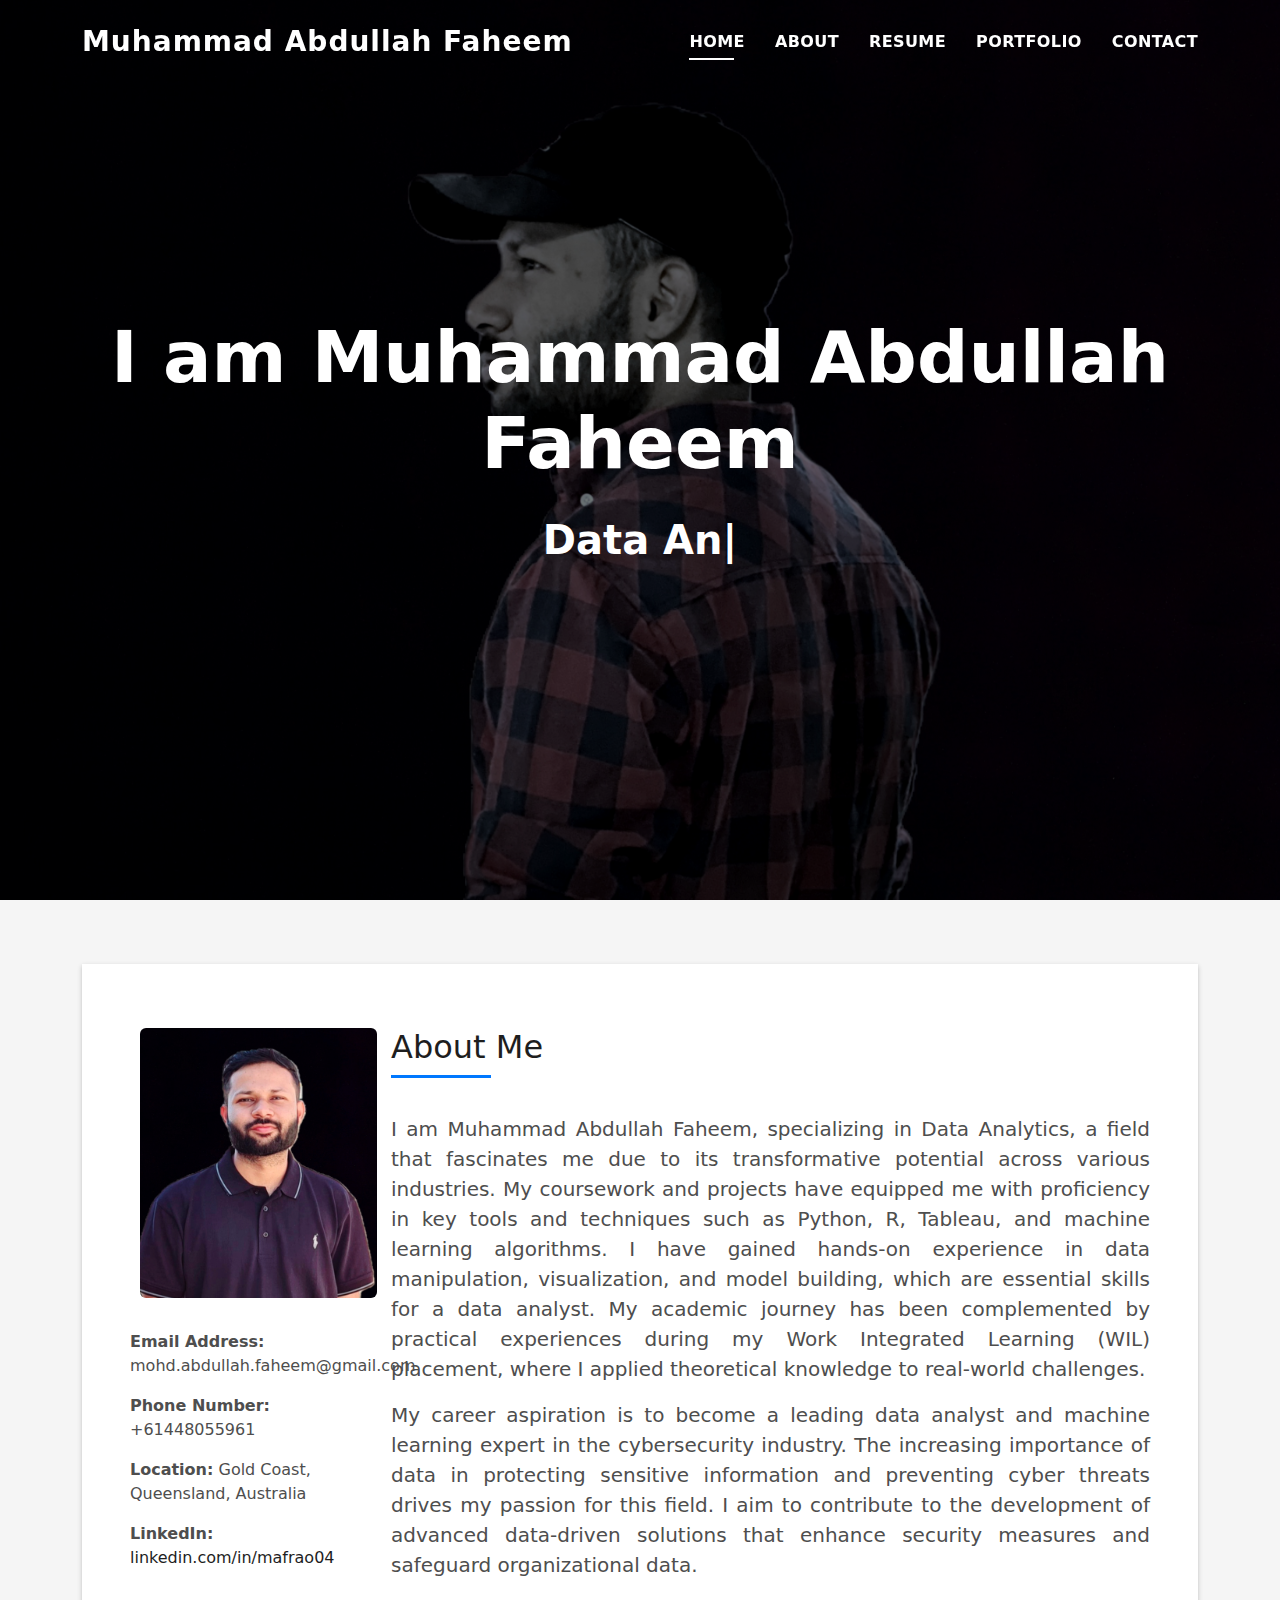
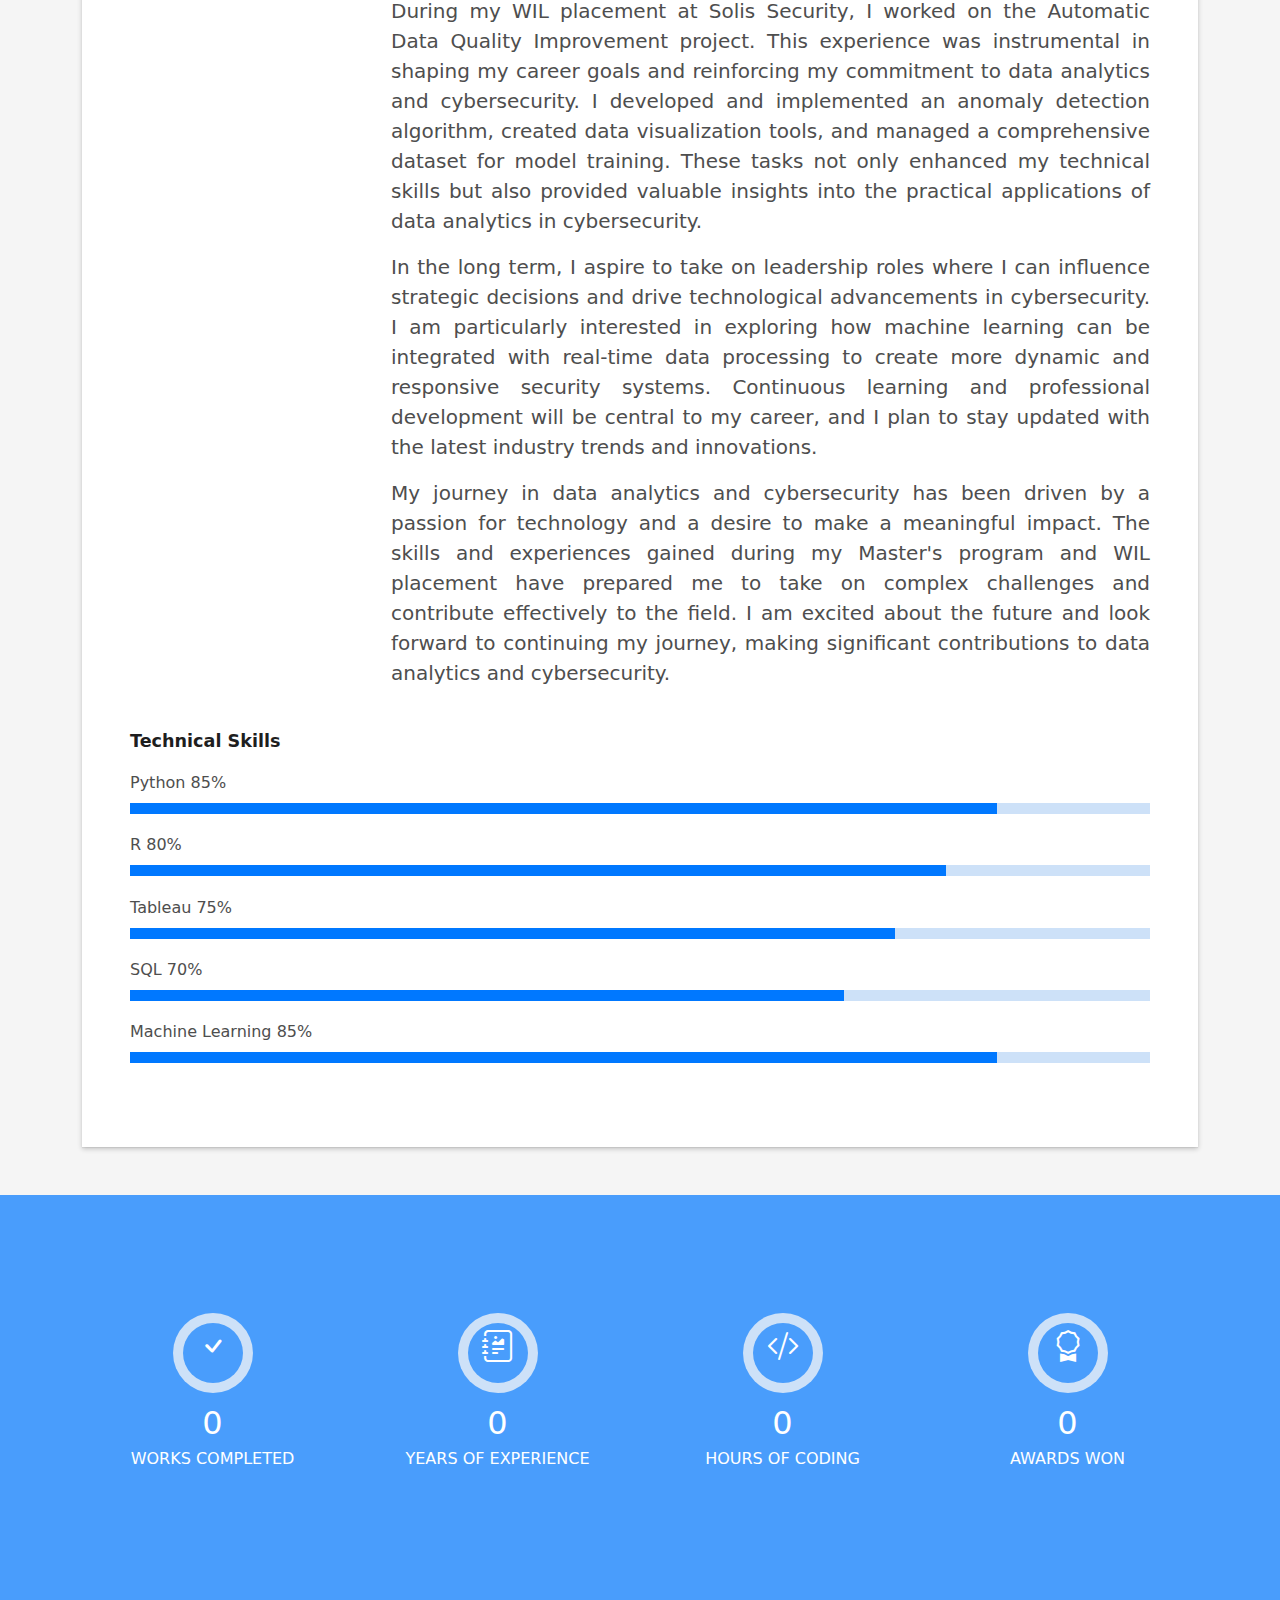
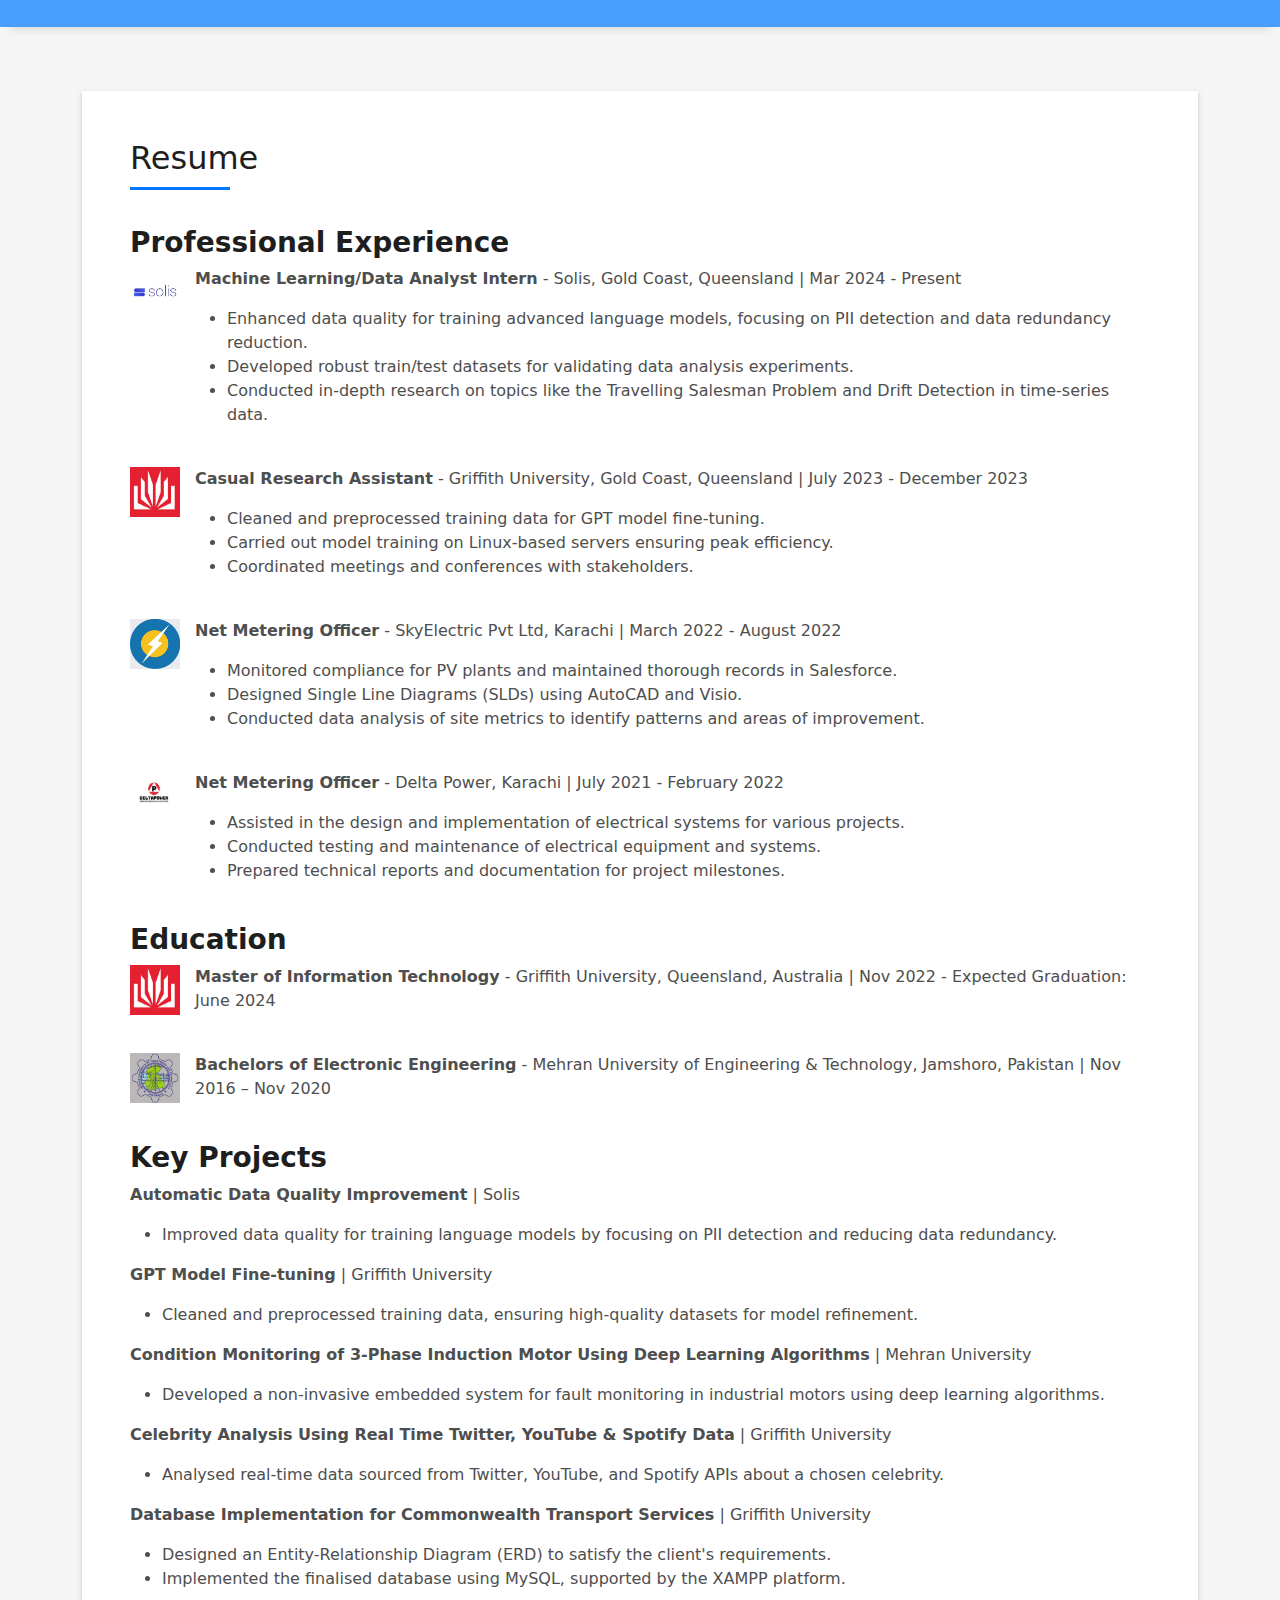
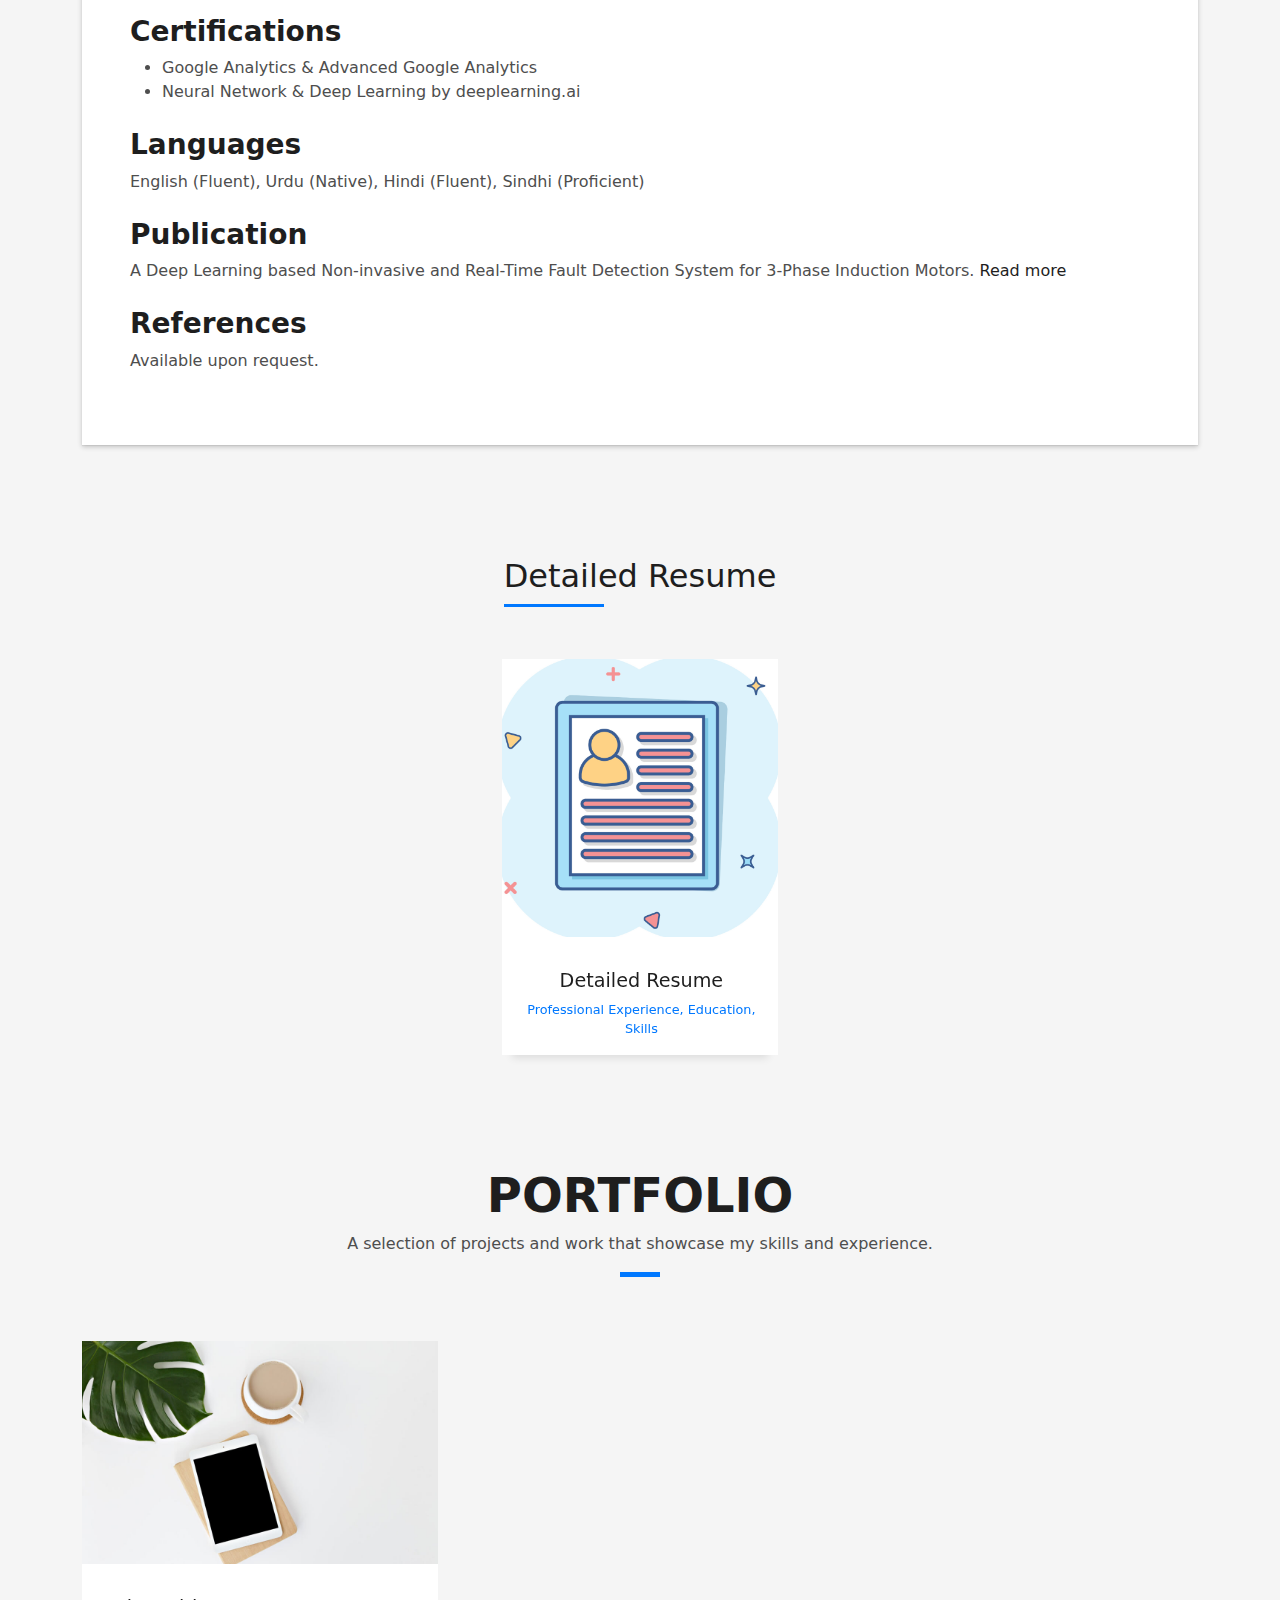
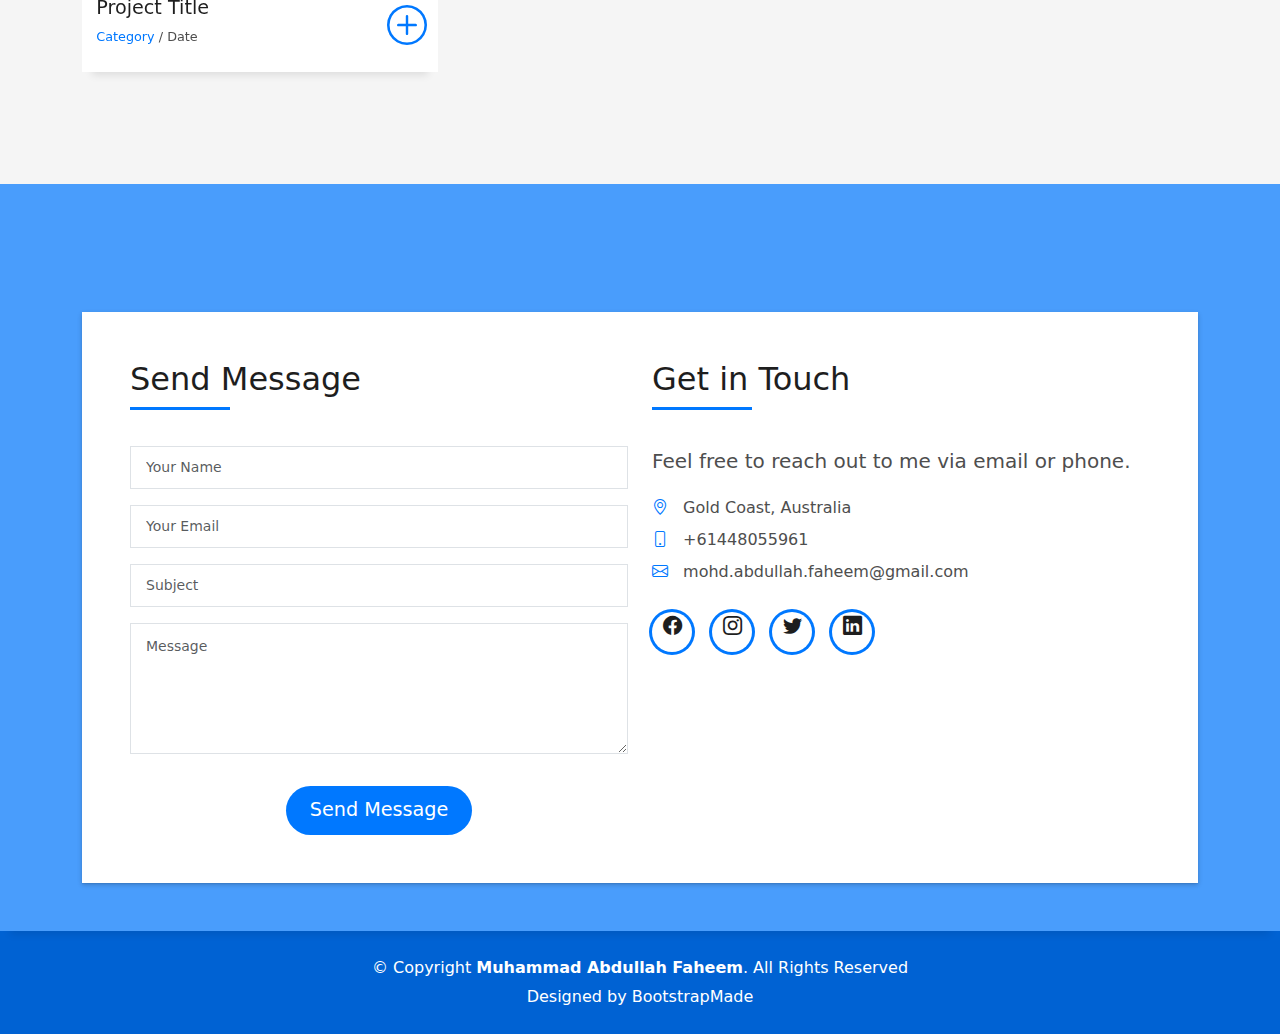
==== index.html @ 368f5e33 "Updated resume and detailed resume" ====
<!DOCTYPE html>
<html lang="en">

<head>
  <meta charset="utf-8">
  <meta content="width=device-width, initial-scale=1.0" name="viewport">

  <title>Portfolio - Muhammad Abdullah Faheem</title>
  <meta content="" name="description">
  <meta content="" name="keywords">

  <!-- Favicons -->
  <link href="assets/img/favicon.png" rel="icon">
  <link href="assets/img/apple-touch-icon.png" rel="apple-touch-icon">

  <!-- Vendor CSS Files -->
  <link href="assets/vendor/bootstrap/css/bootstrap.min.css" rel="stylesheet">
  <link href="assets/vendor/bootstrap-icons/bootstrap-icons.css" rel="stylesheet">
  <link href="assets/vendor/glightbox/css/glightbox.min.css" rel="stylesheet">
  <link href="assets/vendor/swiper/swiper-bundle.min.css" rel="stylesheet">

  <!-- Template Main CSS File -->
  <link href="assets/css/style.css" rel="stylesheet">
</head>

<body>

  <!-- ======= Header ======= -->
  <header id="header" class="fixed-top">
    <div class="container d-flex align-items-center justify-content-between">
      <h1 class="logo"><a href="index.html">Muhammad Abdullah Faheem</a></h1>
      <nav id="navbar" class="navbar">
        <ul>
          <li><a class="nav-link scrollto active" href="#hero">Home</a></li>
          <li><a class="nav-link scrollto" href="#about">About</a></li>
          <li><a class="nav-link scrollto" href="#resume">Resume</a></li>
          <li><a class="nav-link scrollto" href="#work">Portfolio</a></li>
          <li><a class="nav-link scrollto" href="#contact">Contact</a></li>
        </ul>
        <i class="bi bi-list mobile-nav-toggle"></i>
      </nav><!-- .navbar -->
    </div>
  </header><!-- End Header -->

  <!-- ======= Hero Section ======= -->
  <div id="hero" class="hero route bg-image" style="background-image: url(assets/img/my_main_picture.jpg)">
    <div class="overlay-itro"></div>
    <div class="hero-content display-table">
      <div class="table-cell">
        <div class="container">
          <h1 class="hero-title mb-4">I am Muhammad Abdullah Faheem</h1>
          <p class="hero-subtitle"><span class="typed" data-typed-items="Data Analyst, Machine Learning Engineer, Electronic Engineer, Research Assistant"></span></p>
        </div>
      </div>
    </div>
  </div><!-- End Hero Section -->

  <main id="main">

    <!-- ======= About Section ======= -->
<section id="about" class="about-mf sect-pt4 route">
  <div class="container">
    <div class="row">
      <div class="col-sm-12">
        <div class="box-shadow-full">
          <div class="row">
            <div class="col-md-3">
              <div class="about-img">
                <img src="assets/img/about_pic.jpg" class="img-fluid rounded b-shadow-a" alt="Your Name" style="width: 270px; height: 270px; object-fit: cover;">
              </div>
              <div class="about-info mt-3">
                <p><strong>Email Address:</strong> mohd.abdullah.faheem@gmail.com</p>
                <p><strong>Phone Number:</strong> +61448055961</p>
                <p><strong>Location:</strong> Gold Coast, Queensland, Australia</p>
                <p><strong>LinkedIn:</strong> <a href="https://www.linkedin.com/in/mafrao04/" target="_blank">linkedin.com/in/mafrao04</a></p>
              </div>
            </div>
            <div class="col-md-9">
              <div class="about-me pt-4 pt-md-0">
                <div class="title-box-2">
                  <h5 class="title-left">
                    About Me
                  </h5>
                </div>
                <p class="lead text-justify">
                  I am Muhammad Abdullah Faheem, specializing in Data Analytics, a field that fascinates me due to its transformative potential across various industries. My coursework and projects have equipped me with proficiency in key tools and techniques such as Python, R, Tableau, and machine learning algorithms. I have gained hands-on experience in data manipulation, visualization, and model building, which are essential skills for a data analyst. My academic journey has been complemented by practical experiences during my Work Integrated Learning (WIL) placement, where I applied theoretical knowledge to real-world challenges.
                </p>
                <p class="lead text-justify">
                  My career aspiration is to become a leading data analyst and machine learning expert in the cybersecurity industry. The increasing importance of data in protecting sensitive information and preventing cyber threats drives my passion for this field. I aim to contribute to the development of advanced data-driven solutions that enhance security measures and safeguard organizational data.
                </p>
                <p class="lead text-justify">
                  During my WIL placement at Solis Security, I worked on the Automatic Data Quality Improvement project. This experience was instrumental in shaping my career goals and reinforcing my commitment to data analytics and cybersecurity. I developed and implemented an anomaly detection algorithm, created data visualization tools, and managed a comprehensive dataset for model training. These tasks not only enhanced my technical skills but also provided valuable insights into the practical applications of data analytics in cybersecurity.
                </p>
                <p class="lead text-justify">
                  In the long term, I aspire to take on leadership roles where I can influence strategic decisions and drive technological advancements in cybersecurity. I am particularly interested in exploring how machine learning can be integrated with real-time data processing to create more dynamic and responsive security systems. Continuous learning and professional development will be central to my career, and I plan to stay updated with the latest industry trends and innovations.
                </p>
                <p class="lead text-justify">
                  My journey in data analytics and cybersecurity has been driven by a passion for technology and a desire to make a meaningful impact. The skills and experiences gained during my Master's program and WIL placement have prepared me to take on complex challenges and contribute effectively to the field. I am excited about the future and look forward to continuing my journey, making significant contributions to data analytics and cybersecurity.
                </p>
              </div>
            </div>
          </div>
          <div class="row mt-4">
            <div class="col-md-12">
              <div class="skill-mf">
                <p class="title-s">Technical Skills</p>
                <span>Python</span> <span class="pull-right">85%</span>
                <div class="progress">
                  <div class="progress-bar" role="progressbar" style="width: 85%;" aria-valuenow="85" aria-valuemin="0" aria-valuemax="100"></div>
                </div>
                <span>R</span> <span class="pull-right">80%</span>
                <div class="progress">
                  <div class="progress-bar" role="progressbar" style="width: 80%" aria-valuenow="80" aria-valuemin="0" aria-valuemax="100"></div>
                </div>
                <span>Tableau</span> <span class="pull-right">75%</span>
                <div class="progress">
                  <div class="progress-bar" role="progressbar" style="width: 75%" aria-valuenow="75" aria-valuemin="0" aria-valuemax="100"></div>
                </div>
                <span>SQL</span> <span class="pull-right">70%</span>
                <div class="progress">
                  <div class="progress-bar" role="progressbar" style="width: 70%" aria-valuenow="70" aria-valuemin="0" aria-valuemax="100"></div>
                </div>
                <span>Machine Learning</span> <span class="pull-right">85%</span>
                <div class="progress">
                  <div class="progress-bar" role="progressbar" style="width: 85%" aria-valuenow="85" aria-valuemin="0" aria-valuemax="100"></div>
                </div>
              </div>
            </div>
          </div>
        </div>
      </div>
    </div>
  </div>
</section><!-- End About Section -->

<!-- ======= Counter Section ======= -->
<div class="section-counter paralax-mf bg-image" style="background-image: url(assets/img/counters-bg.jpg)">
  <div class="overlay-mf"></div>
  <div class="container position-relative">
    <div class="row">
      <div class="col-sm-3 col-lg-3">
        <div class="counter-box counter-box pt-4 pt-md-0">
          <div class="counter-ico">
            <span class="ico-circle"><i class="bi bi-check"></i></span>
          </div>
          <div class="counter-num">
            <p data-purecounter-start="0" data-purecounter-end="06" data-purecounter-duration="1" class="counter purecounter"></p>
            <span class="counter-text">WORKS COMPLETED</span>
          </div>
        </div>
      </div>
      <div class="col-sm-3 col-lg-3">
        <div class="counter-box pt-4 pt-md-0">
          <div class="counter-ico">
            <span class="ico-circle"><i class="bi bi-journal-richtext"></i></span>
          </div>
          <div class="counter-num">
            <p data-purecounter-start="0" data-purecounter-end="05" data-purecounter-duration="1" class="counter purecounter"></p>
            <span class="counter-text">YEARS OF EXPERIENCE</span>
          </div>
        </div>
      </div>
      <div class="col-sm-3 col-lg-3">
        <div class="counter-box pt-4 pt-md-0">
          <div class="counter-ico">
            <span class="ico-circle"><i class="bi bi-code-slash"></i></span>
          </div>
          <div class="counter-num">
            <p data-purecounter-start="0" data-purecounter-end="1500" data-purecounter-duration="1" class="counter purecounter"></p>
            <span class="counter-text">HOURS OF CODING</span>
          </div>
        </div>
      </div>
      <div class="col-sm-3 col-lg-3">
        <div class="counter-box pt-4 pt-md-0">
          <div class="counter-ico">
            <span class="ico-circle"><i class="bi bi-award"></i></span>
          </div>
          <div class="counter-num">
            <p data-purecounter-start="0" data-purecounter-end="07" data-purecounter-duration="1" class="counter purecounter"></p>
            <span class="counter-text">AWARDS WON</span>
          </div>
        </div>
      </div>
    </div>
  </div>
</div><!-- End Counter Section -->

<!-- ======= Resume Section ======= -->
<section id="resume" class="resume-mf sect-pt4 route">
  <div class="container">
    <div class="row">
      <div class="col-sm-12">
        <div class="box-shadow-full">
          <div class="row">
            <div class="col-md-12">
              <div class="title-box-2">
                <h5 class="title-left">Resume</h5>
              </div>
              <div class="resume-item mb-4">
                <h2 style="font-size: 1.75rem; font-weight: bold;"><strong>Professional Experience</strong></h2>
                <div class="d-flex align-items-start mb-4">
                  <img src="assets/img/solis.png" alt="Solis Logo" style="width: 50px; height: 50px; margin-right: 15px;">
                  <div>
                    <p><strong>Machine Learning/Data Analyst Intern</strong> - Solis, Gold Coast, Queensland | Mar 2024 - Present</p>
                    <ul>
                      <li>Enhanced data quality for training advanced language models, focusing on PII detection and data redundancy reduction.</li>
                      <li>Developed robust train/test datasets for validating data analysis experiments.</li>
                      <li>Conducted in-depth research on topics like the Travelling Salesman Problem and Drift Detection in time-series data.</li>
                    </ul>
                  </div>
                </div>
                <div class="d-flex align-items-start mb-4">
                  <img src="assets/img/griffith.png" alt="Griffith University Logo" style="width: 50px; height: 50px; margin-right: 15px;">
                  <div>
                    <p><strong>Casual Research Assistant</strong> - Griffith University, Gold Coast, Queensland | July 2023 - December 2023</p>
                    <ul>
                      <li>Cleaned and preprocessed training data for GPT model fine-tuning.</li>
                      <li>Carried out model training on Linux-based servers ensuring peak efficiency.</li>
                      <li>Coordinated meetings and conferences with stakeholders.</li>
                    </ul>
                  </div>
                </div>
                <div class="d-flex align-items-start mb-4">
                  <img src="assets/img/skyelectric.png" alt="SkyElectric Logo" style="width: 50px; height: 50px; margin-right: 15px;">
                  <div>
                    <p><strong>Net Metering Officer</strong> - SkyElectric Pvt Ltd, Karachi | March 2022 - August 2022</p>
                    <ul>
                      <li>Monitored compliance for PV plants and maintained thorough records in Salesforce.</li>
                      <li>Designed Single Line Diagrams (SLDs) using AutoCAD and Visio.</li>
                      <li>Conducted data analysis of site metrics to identify patterns and areas of improvement.</li>
                    </ul>
                  </div>
                </div>
                <div class="d-flex align-items-start mb-4">
                  <img src="assets/img/deltapower.png" alt="Delta Power Logo" style="width: 50px; height: 50px; margin-right: 15px;">
                  <div>
                    <p><strong>Net Metering Officer</strong> - Delta Power, Karachi | July 2021 - February 2022</p>
                    <ul>
                      <li>Assisted in the design and implementation of electrical systems for various projects.</li>
                      <li>Conducted testing and maintenance of electrical equipment and systems.</li>
                      <li>Prepared technical reports and documentation for project milestones.</li>
                    </ul>
                  </div>
                </div>
              </div>
              <div class="resume-item mb-4">
                <h2 style="font-size: 1.75rem; font-weight: bold;"><strong>Education</strong></h2>
                <div class="d-flex align-items-start mb-4">
                  <img src="assets/img/griffith.png" alt="Griffith University Logo" style="width: 50px; height: 50px; margin-right: 15px;">
                  <div>
                    <p><strong>Master of Information Technology</strong> - Griffith University, Queensland, Australia | Nov 2022 - Expected Graduation: June 2024</p>
                  </div>
                </div>
                <div class="d-flex align-items-start mb-4">
                  <img src="assets/img/muet.png" alt="Mehran University Logo" style="width: 50px; height: 50px; margin-right: 15px;">
                  <div>
                    <p><strong>Bachelors of Electronic Engineering</strong> - Mehran University of Engineering & Technology, Jamshoro, Pakistan | Nov 2016 – Nov 2020</p>
                  </div>
                </div>
              </div>
              <div class="resume-item mb-4">
                <h2 style="font-size: 1.75rem; font-weight: bold;"><strong>Key Projects</strong></h2>
                <p><strong>Automatic Data Quality Improvement</strong> | Solis</p>
                <ul>
                  <li>Improved data quality for training language models by focusing on PII detection and reducing data redundancy.</li>
                </ul>
                <p><strong>GPT Model Fine-tuning</strong> | Griffith University</p>
                <ul>
                  <li>Cleaned and preprocessed training data, ensuring high-quality datasets for model refinement.</li>
                </ul>
                <p><strong>Condition Monitoring of 3-Phase Induction Motor Using Deep Learning Algorithms</strong> | Mehran University</p>
                <ul>
                  <li>Developed a non-invasive embedded system for fault monitoring in industrial motors using deep learning algorithms.</li>
                </ul>
                <p><strong>Celebrity Analysis Using Real Time Twitter, YouTube & Spotify Data</strong> | Griffith University</p>
                <ul>
                  <li>Analysed real-time data sourced from Twitter, YouTube, and Spotify APIs about a chosen celebrity.</li>
                </ul>
                <p><strong>Database Implementation for Commonwealth Transport Services</strong> | Griffith University</p>
                <ul>
                  <li>Designed an Entity-Relationship Diagram (ERD) to satisfy the client's requirements.</li>
                  <li>Implemented the finalised database using MySQL, supported by the XAMPP platform.</li>
                </ul>
              </div>
              <div class="resume-item mb-4">
                <h2 style="font-size: 1.75rem; font-weight: bold;"><strong>Certifications</strong></h2>
                <ul>
                  <li>Google Analytics & Advanced Google Analytics</li>
                  <li>Neural Network & Deep Learning by deeplearning.ai</li>
                </ul>
              </div>
              <div class="resume-item mb-4">
                <h2 style="font-size: 1.75rem; font-weight: bold;"><strong>Languages</strong></h2>
                <p>English (Fluent), Urdu (Native), Hindi (Fluent), Sindhi (Proficient)</p>
              </div>
              <div class="resume-item mb-4">
                <h2 style="font-size: 1.75rem; font-weight: bold;"><strong>Publication</strong></h2>
                <p>A Deep Learning based Non-invasive and Real-Time Fault Detection System for 3-Phase Induction Motors. <a href="https://doi.org/10.30537/sjet.v4i1.777">Read more</a></p>
              </div>
              <div class="resume-item mb-4">
                <h2 style="font-size: 1.75rem; font-weight: bold;"><strong>References</strong></h2>
                <p>Available upon request.</p>
              </div>
            </div>
          </div>
        </div>
      </div>
    </div>
  </div>
</section><!-- End Resume Section -->

<!-- ======= Detailed Resume Section ======= -->
<section id="detailed-resume" class="portfolio-mf sect-pt4 route">
  <div class="container">
    <div class="row">
      <div class="col-sm-12">
        <div class="title-box text-center">
          <h5 class="title-left">Detailed Resume</h5> <!-- Use the same class and tag as the Resume section -->
        </div>
      </div>
    </div>
    <div class="row justify-content-center">
      <div class="col-md-4" style="max-width: 300px;"> <!-- Adjust the size of the tile -->
        <div class="work-box">
          <a href="detailed_resume.html" class="portfolio-lightbox">
            <div class="work-img">
              <img src="assets/img/detailed_resume.png" alt="Detailed Resume" class="img-fluid">
            </div>
          </a>
          <div class="work-content text-center">
            <div class="row">
              <div class="col-sm-12">
                <h2 class="w-title">Detailed Resume</h2>
                <div class="w-more">
                  <span class="w-ctegory">Professional Experience, Education, Skills</span>
                </div>
              </div>
            </div>
          </div>
        </div>
      </div>
    </div>
  </div>
</section><!-- End Detailed Resume Section -->



    <!-- ======= Portfolio Section ======= -->
    <section id="work" class="portfolio-mf sect-pt4 route">
      <div class="container">
        <div class="row">
          <div class="col-sm-12">
            <div class="title-box text-center">
              <h3 class="title-a">
                Portfolio
              </h3>
              <p class="subtitle-a">
                A selection of projects and work that showcase my skills and experience.
              </p>
              <div class="line-mf"></div>
            </div>
          </div>
        </div>
        <div class="row">
          <div class="col-md-4">
            <div class="work-box">
              <a href="assets/img/work-1.jpg" data-gallery="portfolioGallery" class="portfolio-lightbox">
                <div class="work-img">
                  <img src="assets/img/work-1.jpg" alt="" class="img-fluid">
                </div>
              </a>
              <div class="work-content">
                <div class="row">
                  <div class="col-sm-8">
                    <h2 class="w-title">Project Title</h2>
                    <div class="w-more">
                      <span class="w-ctegory">Category</span> / <span class="w-date">Date</span>
                    </div>
                  </div>
                  <div class="col-sm-4">
                    <div class="w-like">
                      <a href="portfolio-details.html"> <span class="bi bi-plus-circle"></span></a>
                    </div>
                  </div>
                </div>
              </div>
            </div>
          </div>
          <!-- Add more portfolio items as needed -->
        </div>
      </div>
    </section><!-- End Portfolio Section -->

    <!-- ======= Contact Section ======= -->
<section id="contact" class="paralax-mf footer-paralax bg-image sect-mt4 route" style="background-image: url(assets/img/overlay-bg.jpg)">
  <div class="overlay-mf"></div>
  <div class="container">
    <div class="row">
      <div class="col-sm-12">
        <div class="contact-mf">
          <div id="contact" class="box-shadow-full">
            <div class="row">
              <div class="col-md-6">
                <div class="title-box-2">
                  <h5 class="title-left">
                    Send Message
                  </h5>
                </div>
                <div>
                  <form action="forms/contact.php" method="post" role="form" class="php-email-form">
                    <div class="row">
                      <div class="col-md-12 mb-3">
                        <div class="form-group">
                          <input type="text" name="name" class="form-control" id="name" placeholder="Your Name" required>
                        </div>
                      </div>
                      <div class="col-md-12 mb-3">
                        <div class="form-group">
                          <input type="email" class="form-control" name="email" id="email" placeholder="Your Email" required>
                        </div>
                      </div>
                      <div class="col-md-12 mb-3">
                        <div class="form-group">
                          <input type="text" class="form-control" name="subject" id="subject" placeholder="Subject" required>
                        </div>
                      </div>
                      <div class="col-md-12">
                        <div class="form-group">
                          <textarea class="form-control" name="message" rows="5" placeholder="Message" required></textarea>
                        </div>
                      </div>
                      <div class="col-md-12 text-center my-3">
                        <div class="loading">Loading</div>
                        <div class="error-message"></div>
                        <div class="sent-message">Your message has been sent. Thank you!</div>
                      </div>
                      <div class="col-md-12 text-center">
                        <button type="submit" class="button button-a button-big button-rouded">Send Message</button>
                      </div>
                    </div>
                  </form>
                </div>
              </div>
              <div class="col-md-6">
                <div class="title-box-2 pt-4 pt-md-0">
                  <h5 class="title-left">
                    Get in Touch
                  </h5>
                </div>
                <div class="more-info">
                  <p class="lead">
                    Feel free to reach out to me via email or phone.
                  </p>
                  <ul class="list-ico">
                    <li><span class="bi bi-geo-alt"></span> Gold Coast, Australia</li>
                    <li><span class="bi bi-phone"></span> +61448055961</li>
                    <li><span class="bi bi-envelope"></span> mohd.abdullah.faheem@gmail.com</li>
                  </ul>
                </div>
                <div class="socials">
                  <ul>
                    <li><a href="https://www.facebook.com/abdullah.rao.96/"><span class="ico-circle"><i class="bi bi-facebook"></i></span></a></li>
                    <li><a href="https://www.instagram.com/abdullah.rao.96/"><span class="ico-circle"><i class="bi bi-instagram"></i></span></a></li>
                    <li><a href="https://x.com/Muhamma33518859"><span class="ico-circle"><i class="bi bi-twitter"></i></span></a></li>
                    <li><a href="https://www.linkedin.com/in/mafrao04/"><span class="ico-circle"><i class="bi bi-linkedin"></i></span></a></li>
                  </ul>
                </div>
              </div>
            </div>
          </div>
        </div>
      </div>
    </div>
  </div>
</section><!-- End Contact Section -->


  </main><!-- End #main -->

  <!-- ======= Footer ======= -->
  <footer>
    <div class="container">
      <div class="row">
        <div class="col-sm-12">
          <div class="copyright-box">
            <p class="copyright">&copy; Copyright <strong>Muhammad Abdullah Faheem</strong>. All Rights Reserved</p>
            <div class="credits">
              Designed by <a href="https://bootstrapmade.com/">BootstrapMade</a>
            </div>
          </div>
        </div>
      </div>
    </div>
  </footer><!-- End  Footer -->

  <div id="preloader"></div>
  <a href="#" class="back-to-top d-flex align-items-center justify-content-center"><i class="bi bi-arrow-up-short"></i></a>

  <!-- Vendor JS Files -->
  <script src="assets/vendor/purecounter/purecounter_vanilla.js"></script>
  <script src="assets/vendor/bootstrap/js/bootstrap.bundle.min.js"></script>
  <script src="assets/vendor/glightbox/js/glightbox.min.js"></script>
  <script src="assets/vendor/swiper/swiper-bundle.min.js"></script>
  <script src="assets/vendor/typed.js/typed.umd.js"></script>
  <script src="assets/vendor/php-email-form/validate.js"></script>

  <!-- Template Main JS File -->
  <script src="assets/js/main.js"></script>

</body>

</html>
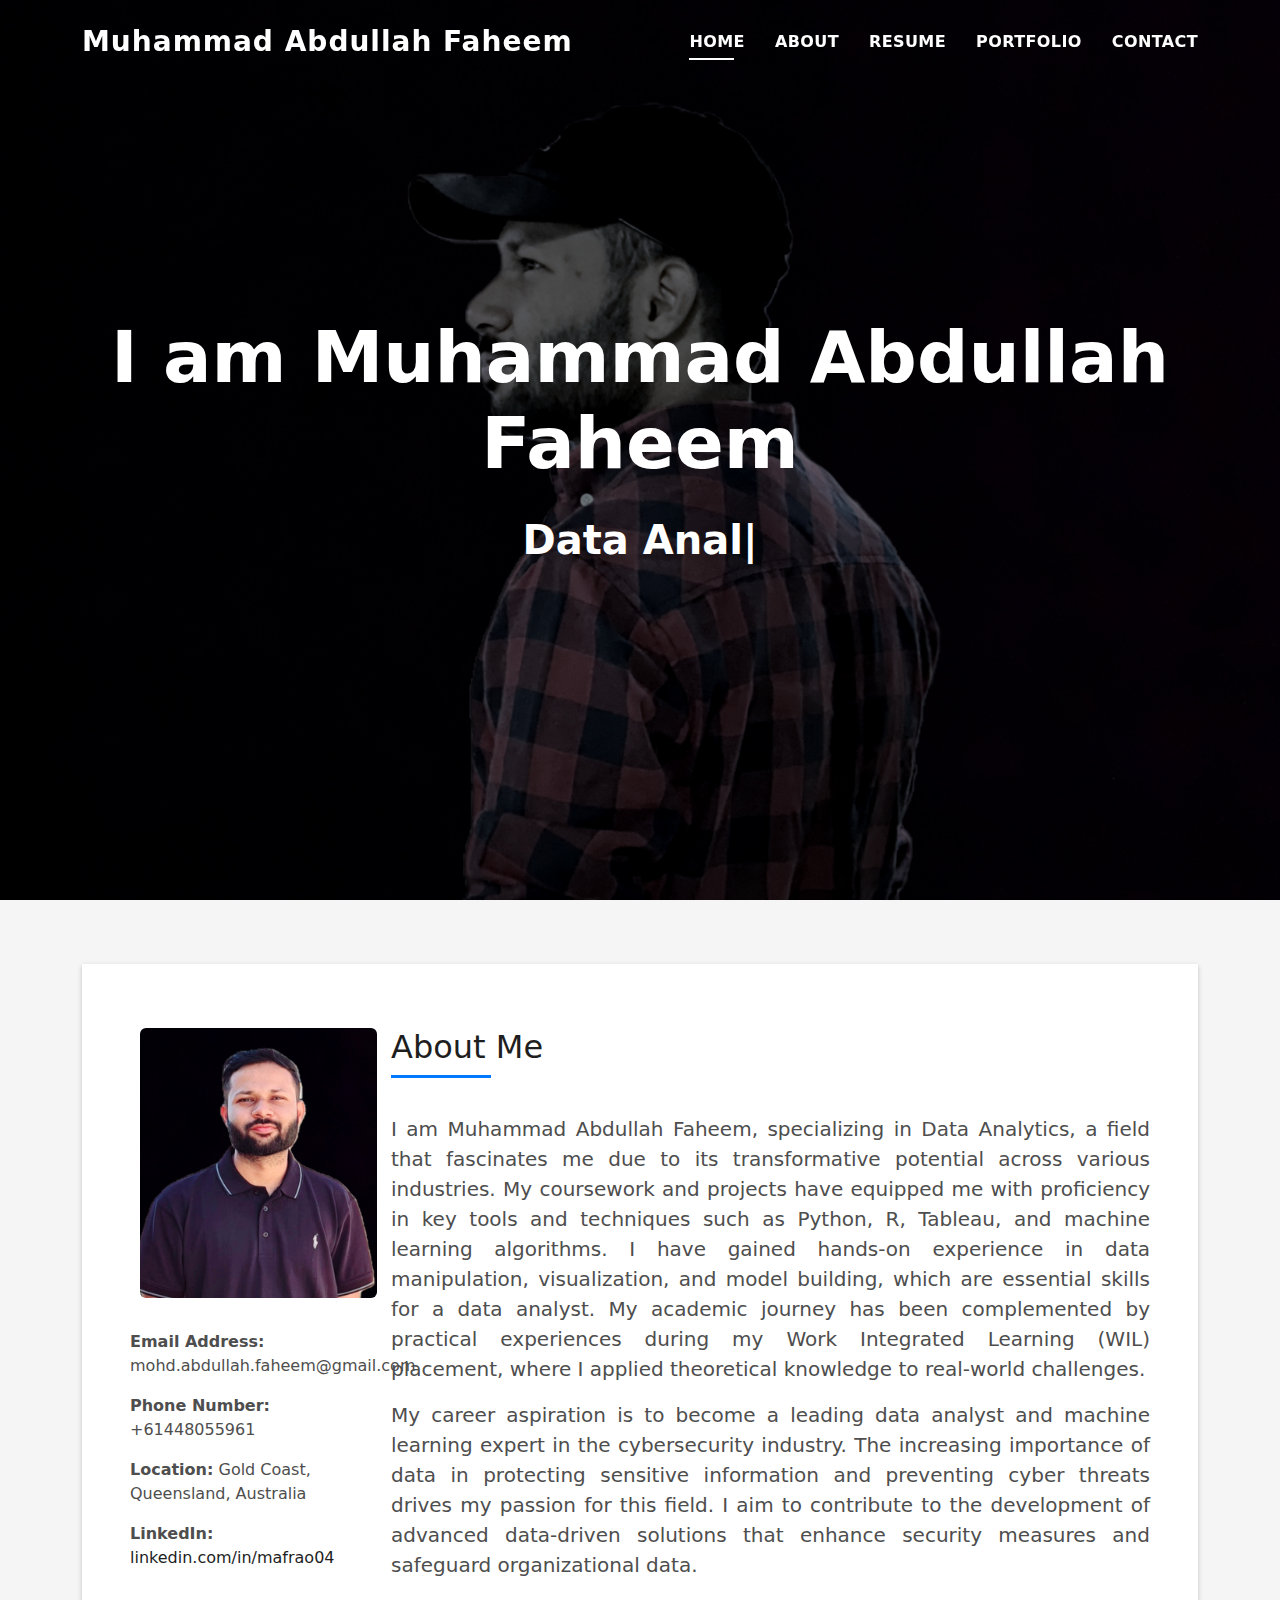
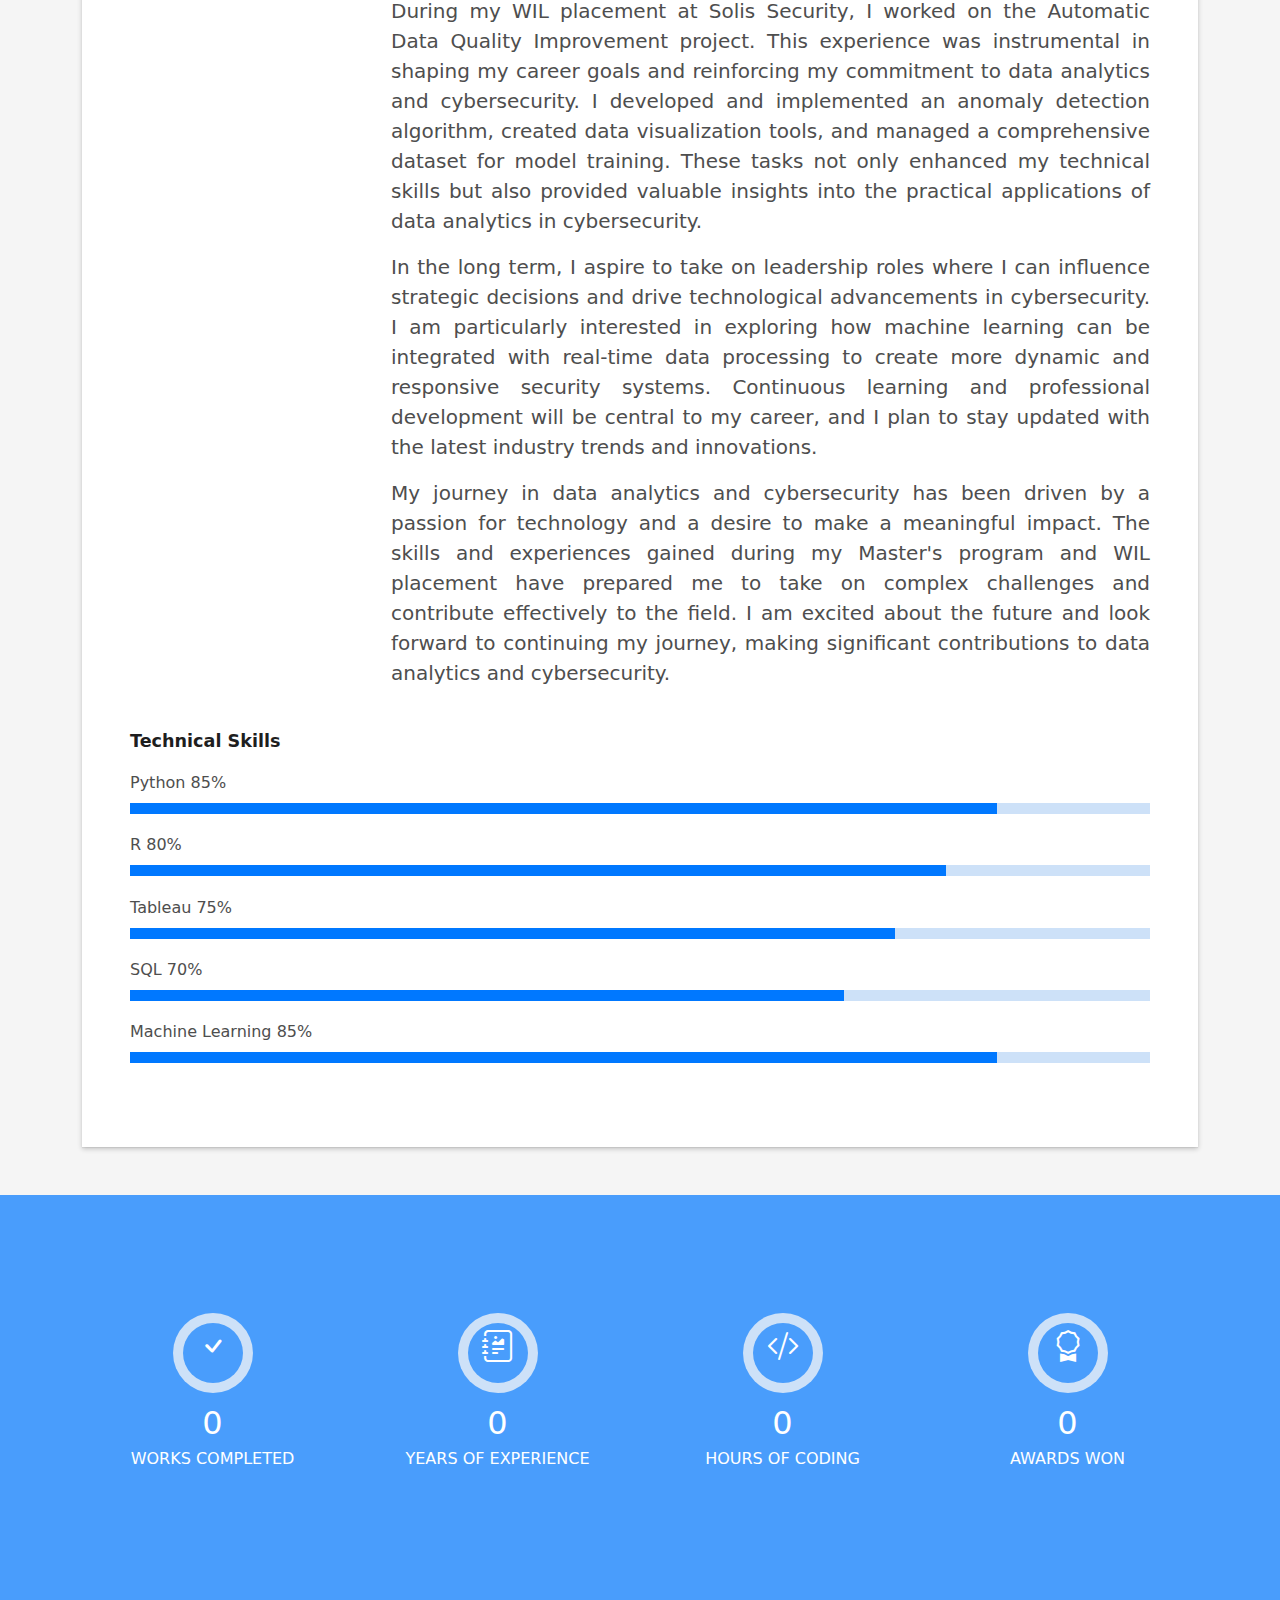
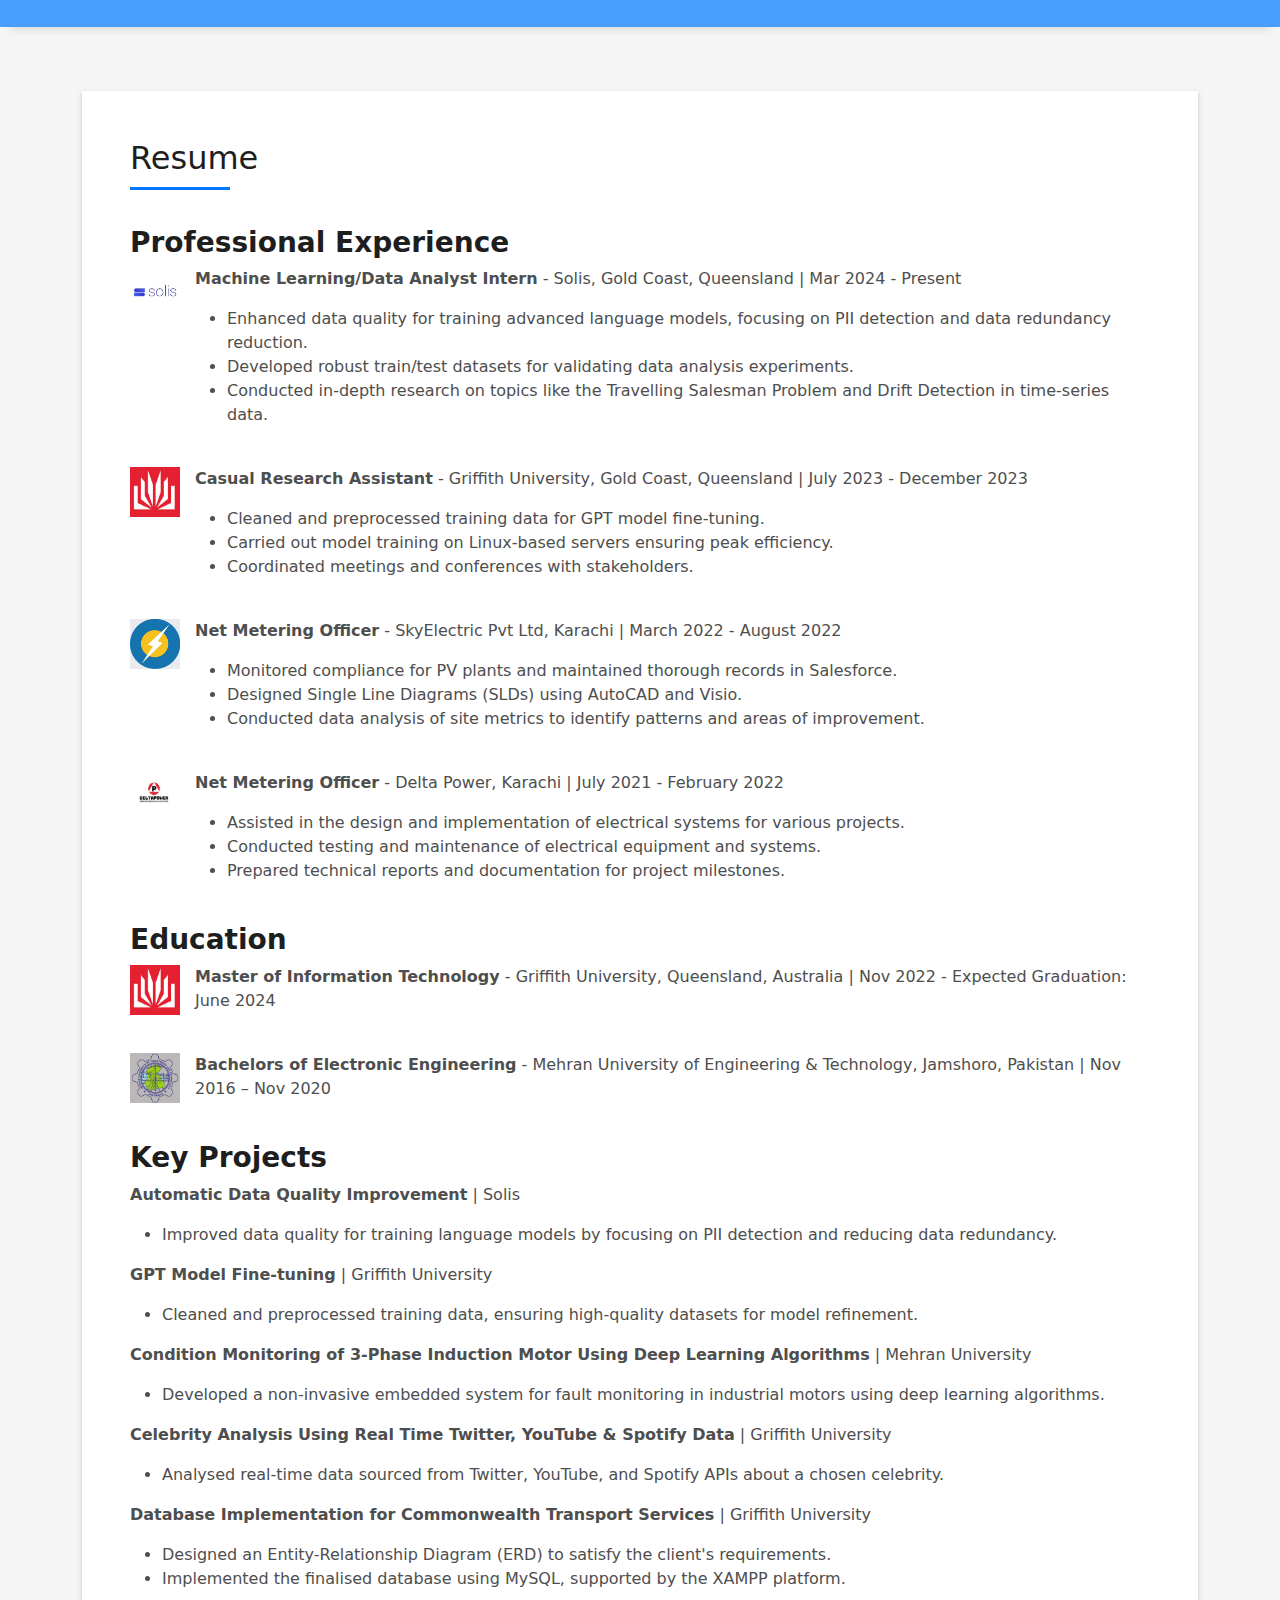
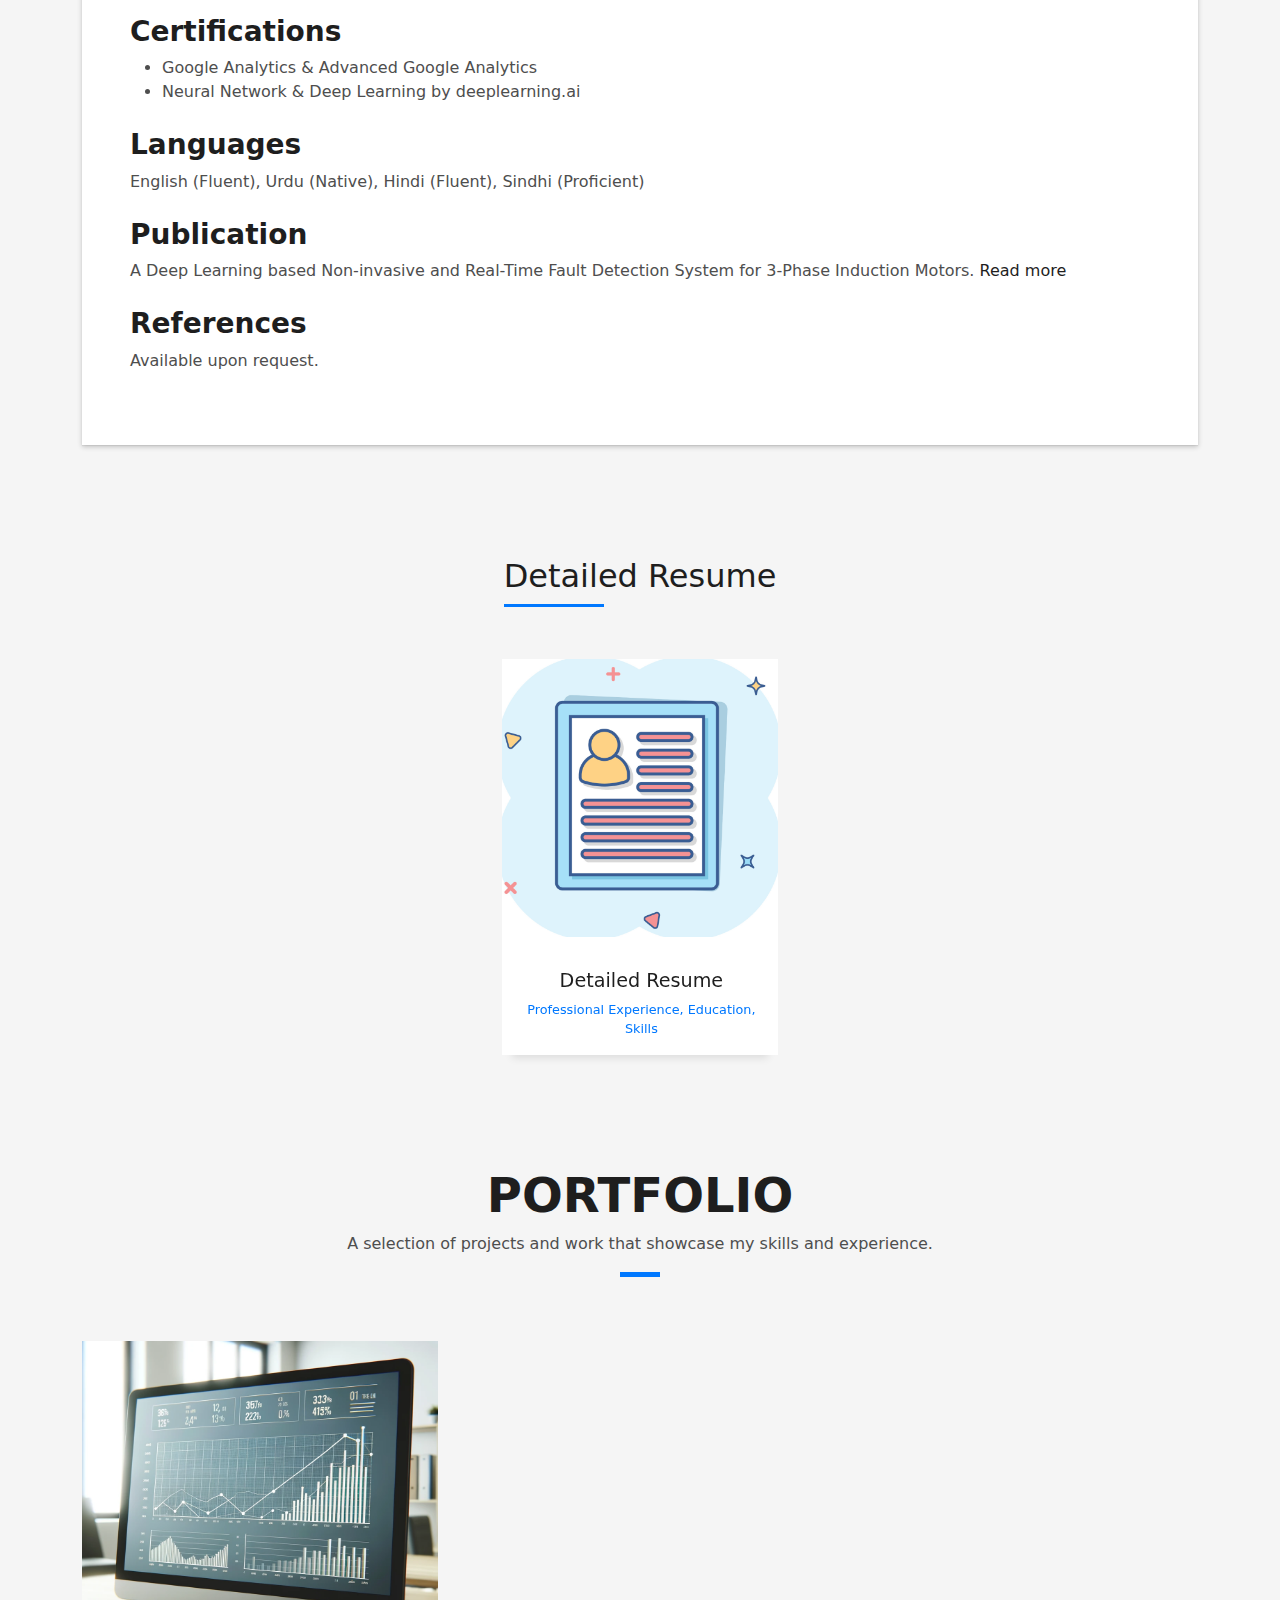
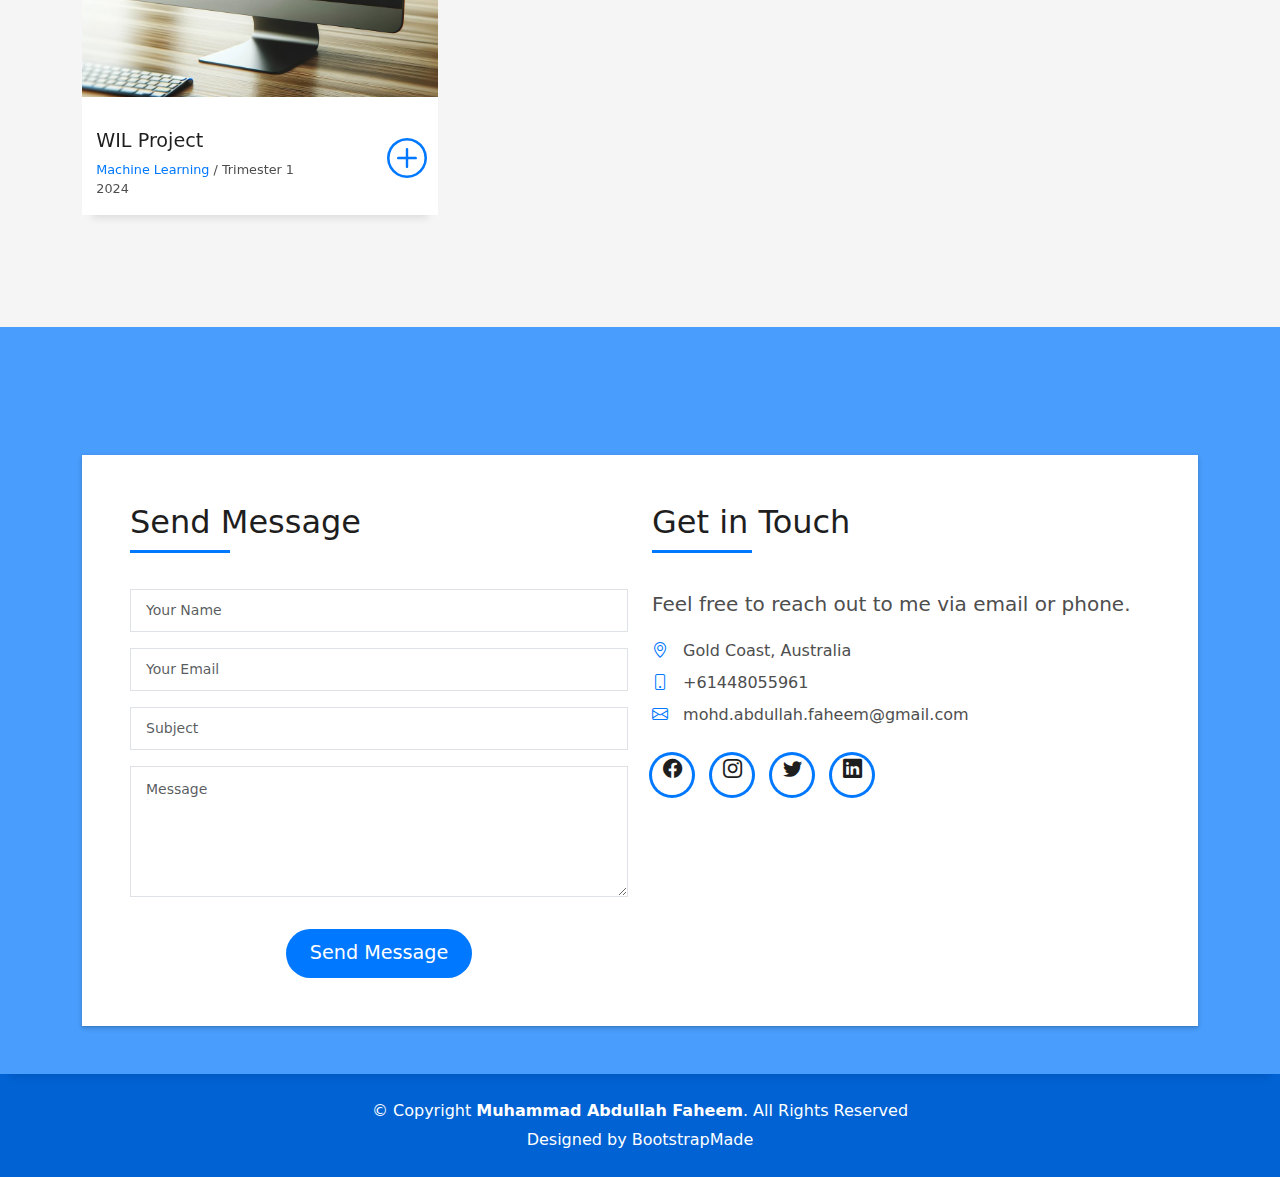
==== commit c6d3ab21: "Updated resume and detailed resume" ====
--- a/index.html
+++ b/index.html
@@ -316,33 +316,35 @@
     <div class="row">
       <div class="col-sm-12">
         <div class="title-box text-center">
-          <h5 class="title-left">Detailed Resume</h5> <!-- Use the same class and tag as the Resume section -->
+          <h5 class="title-left">Detailed Resume</h5> <!-- Match the style of the Resume heading -->
         </div>
       </div>
     </div>
     <div class="row justify-content-center">
       <div class="col-md-4" style="max-width: 300px;"> <!-- Adjust the size of the tile -->
-        <div class="work-box">
-          <a href="detailed_resume.html" class="portfolio-lightbox">
+        <a href="detailed_resume.html" target="_blank" class="portfolio-lightbox"> <!-- Wrap the entire tile -->
+          <div class="work-box">
             <div class="work-img">
               <img src="assets/img/detailed_resume.png" alt="Detailed Resume" class="img-fluid">
             </div>
-          </a>
-          <div class="work-content text-center">
-            <div class="row">
-              <div class="col-sm-12">
-                <h2 class="w-title">Detailed Resume</h2>
-                <div class="w-more">
-                  <span class="w-ctegory">Professional Experience, Education, Skills</span>
-                </div>
-              </div>
-            </div>
-          </div>
-        </div>
+            <div class="work-content text-center">
+              <div class="row">
+                <div class="col-sm-12">
+                  <h2 class="w-title">Detailed Resume</h2>
+                  <div class="w-more">
+                    <span class="w-ctegory">Professional Experience, Education, Skills</span>
+                  </div>
+                </div>
+              </div>
+            </div>
+          </div>
+        </a>
       </div>
     </div>
   </div>
 </section><!-- End Detailed Resume Section -->
+
+
 
 
 
@@ -365,17 +367,17 @@
         <div class="row">
           <div class="col-md-4">
             <div class="work-box">
-              <a href="assets/img/work-1.jpg" data-gallery="portfolioGallery" class="portfolio-lightbox">
+              <a href="assets/img/portfolio.png" data-gallery="portfolioGallery" class="portfolio-lightbox">
                 <div class="work-img">
-                  <img src="assets/img/work-1.jpg" alt="" class="img-fluid">
+                  <img src="assets/img/portfolio.png" alt="" class="img-fluid">
                 </div>
               </a>
               <div class="work-content">
                 <div class="row">
                   <div class="col-sm-8">
-                    <h2 class="w-title">Project Title</h2>
+                    <h2 class="w-title">WIL Project</h2>
                     <div class="w-more">
-                      <span class="w-ctegory">Category</span> / <span class="w-date">Date</span>
+                      <span class="w-ctegory">Machine Learning</span> / <span class="w-date">Trimester 1 2024</span>
                     </div>
                   </div>
                   <div class="col-sm-4">
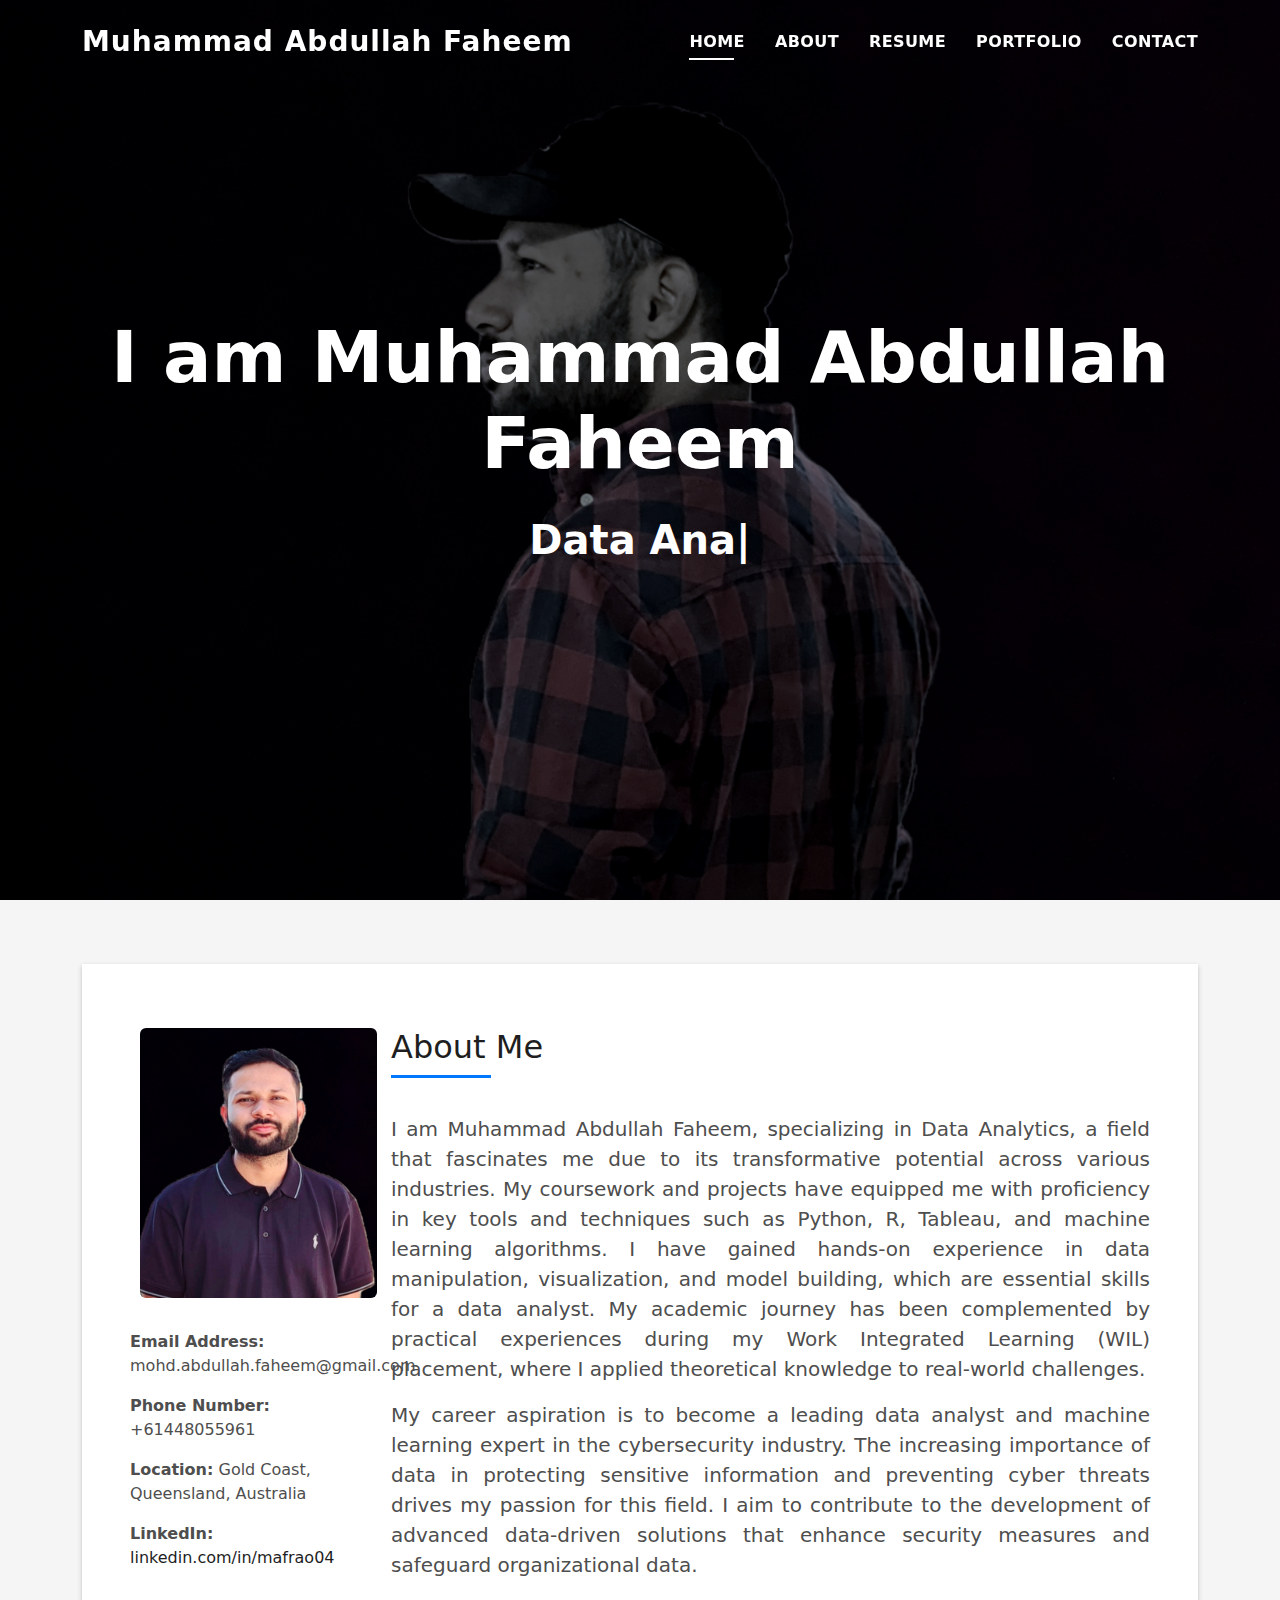
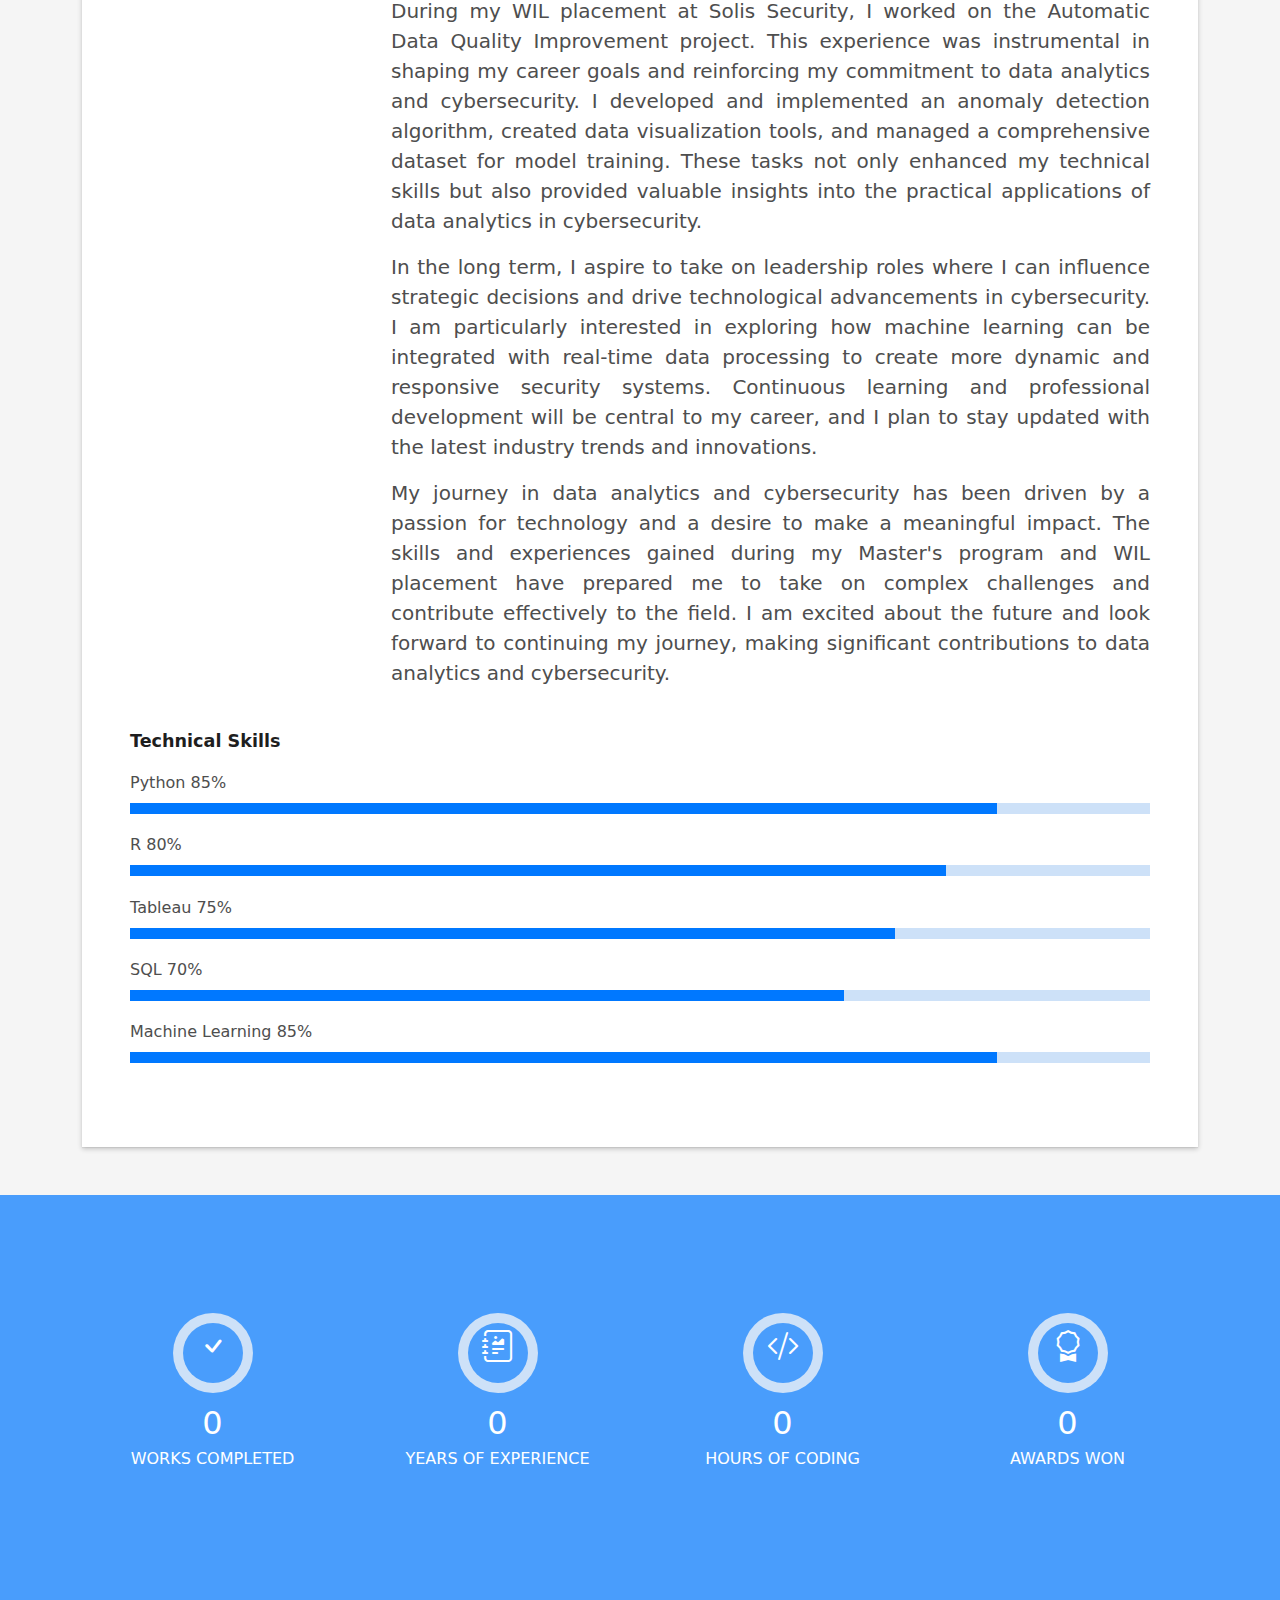
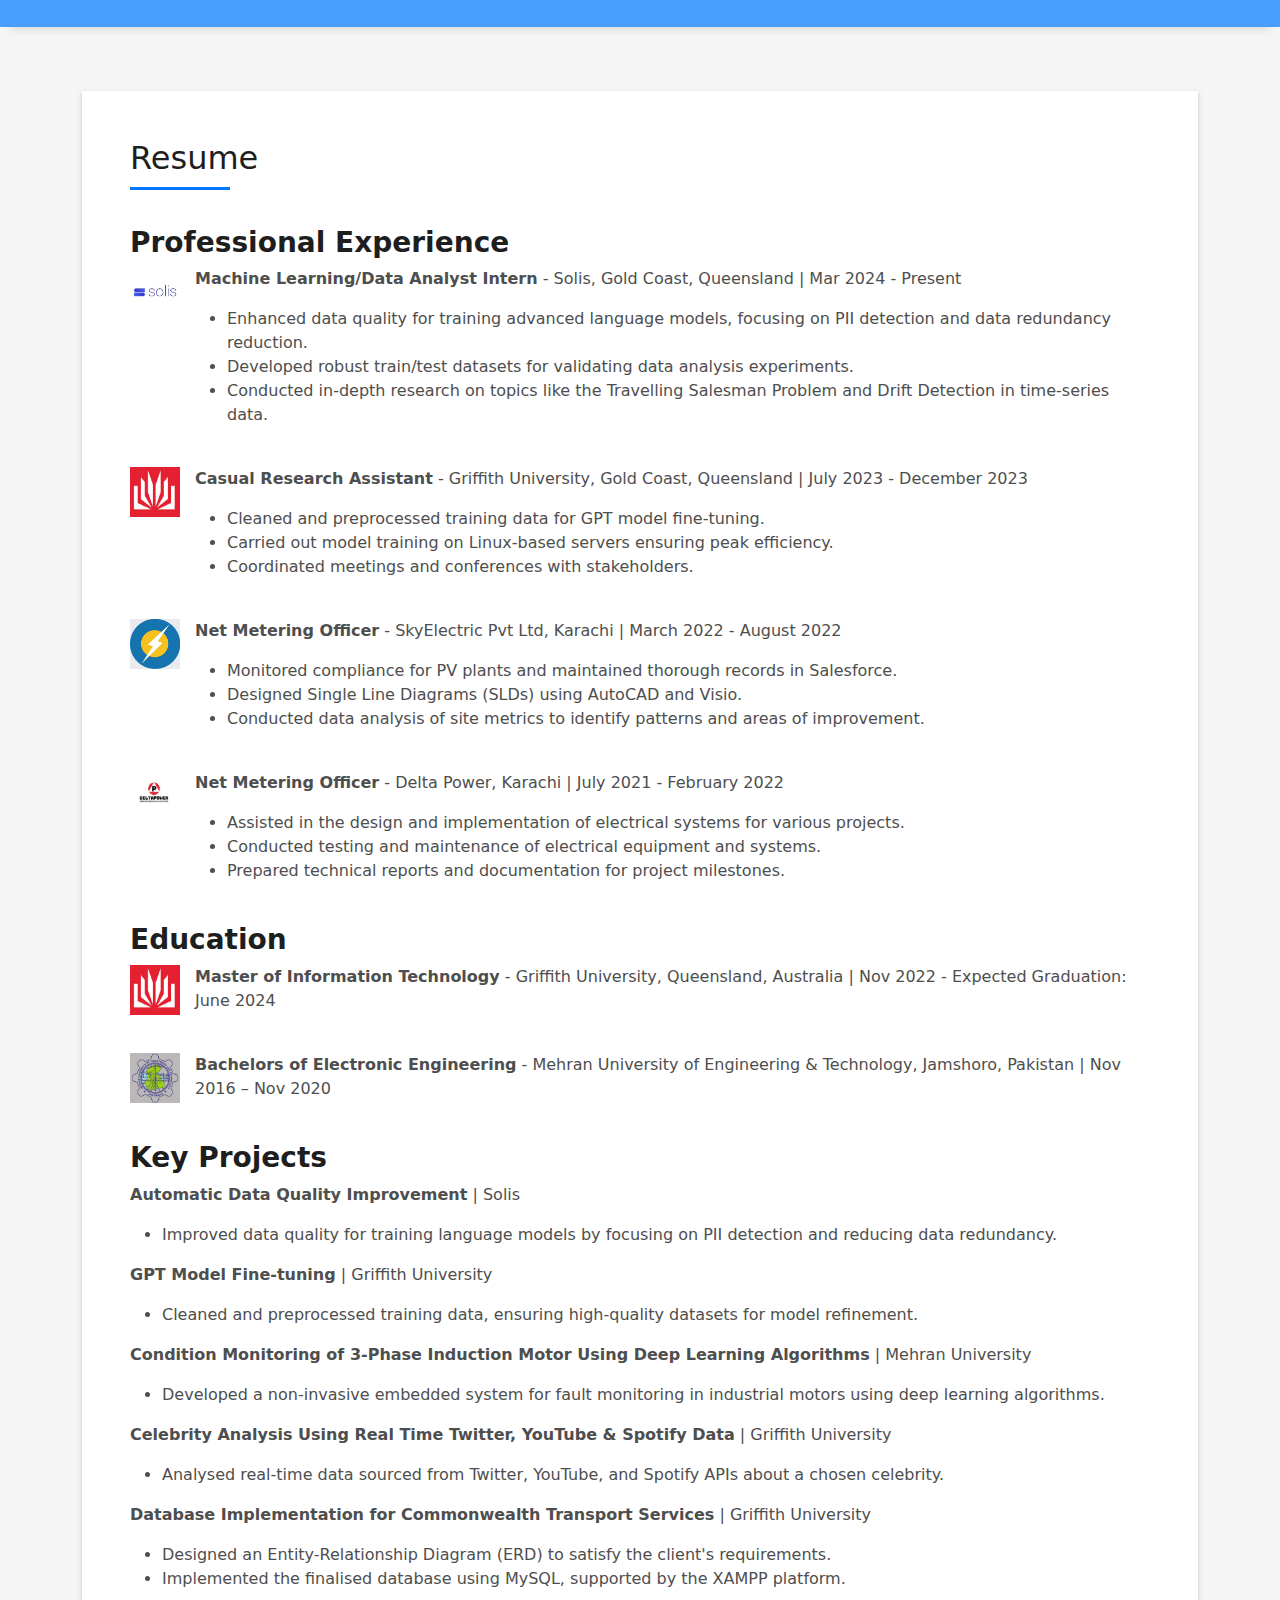
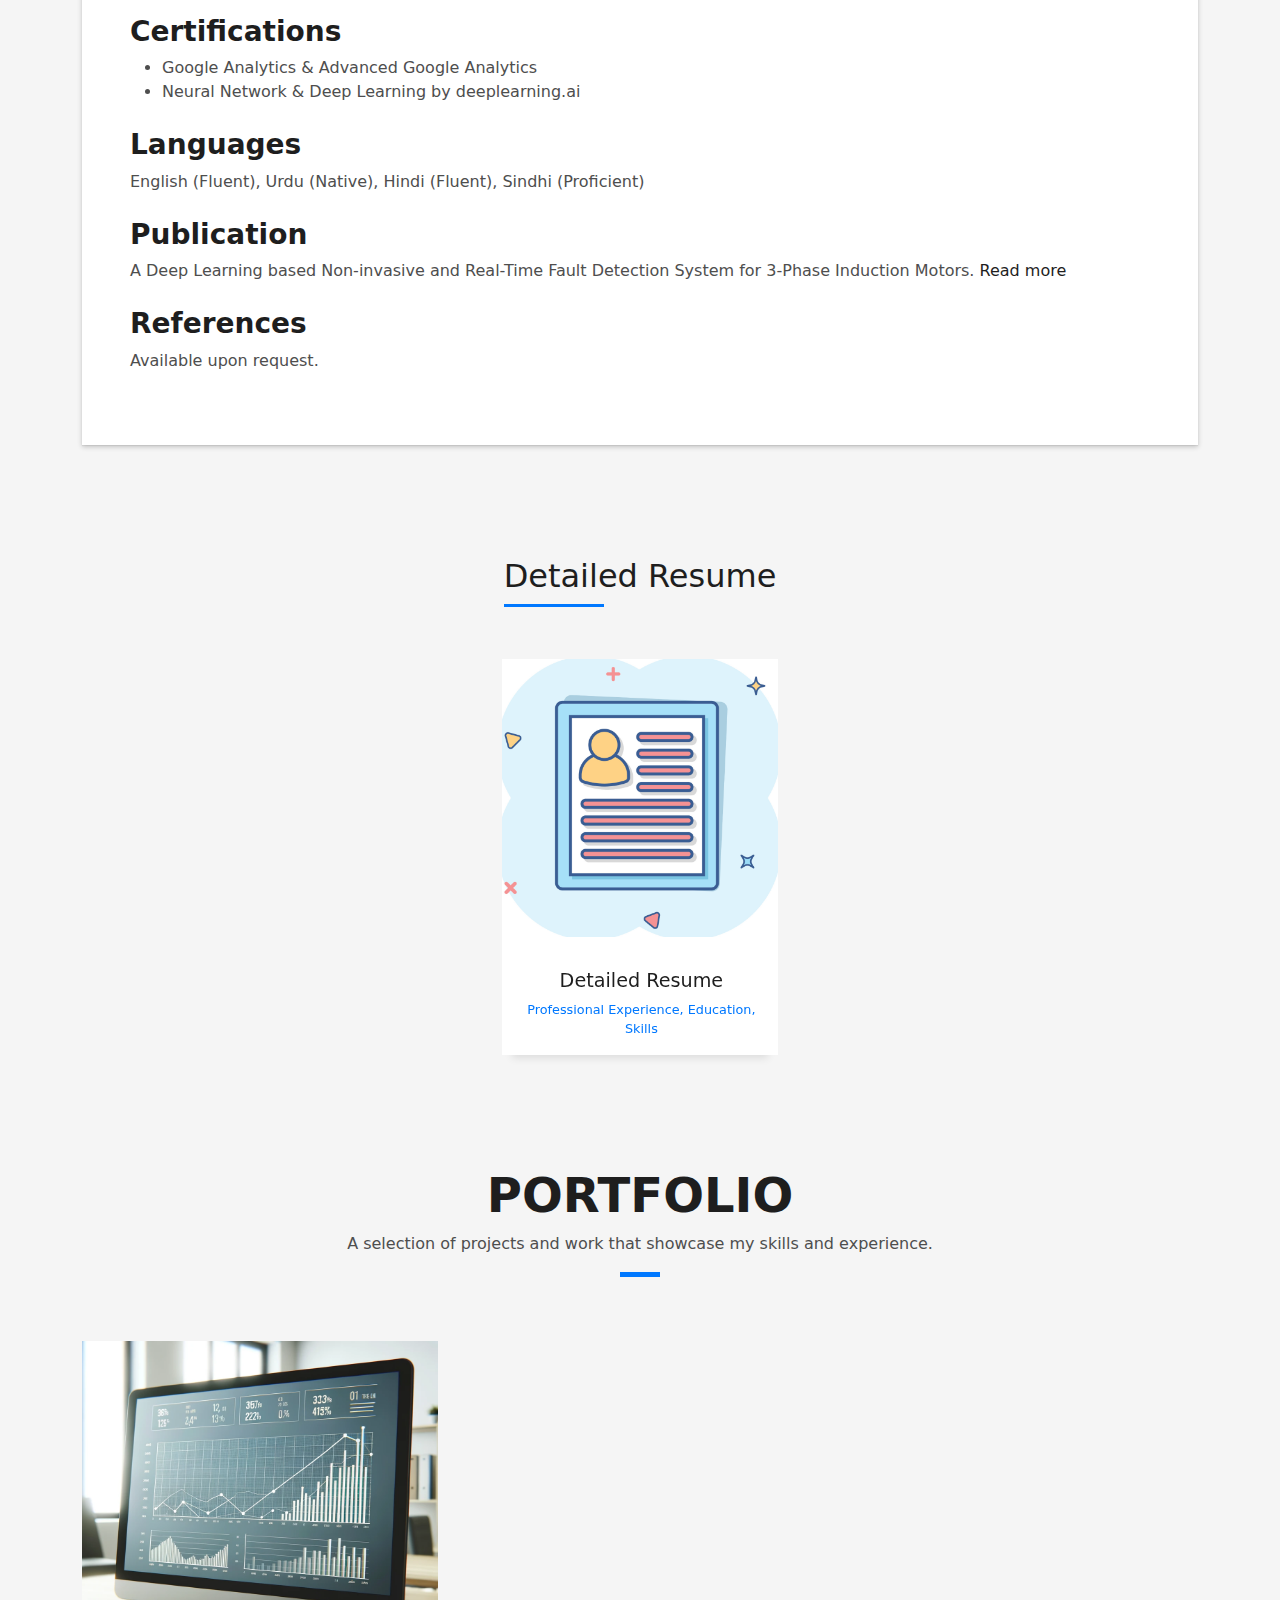
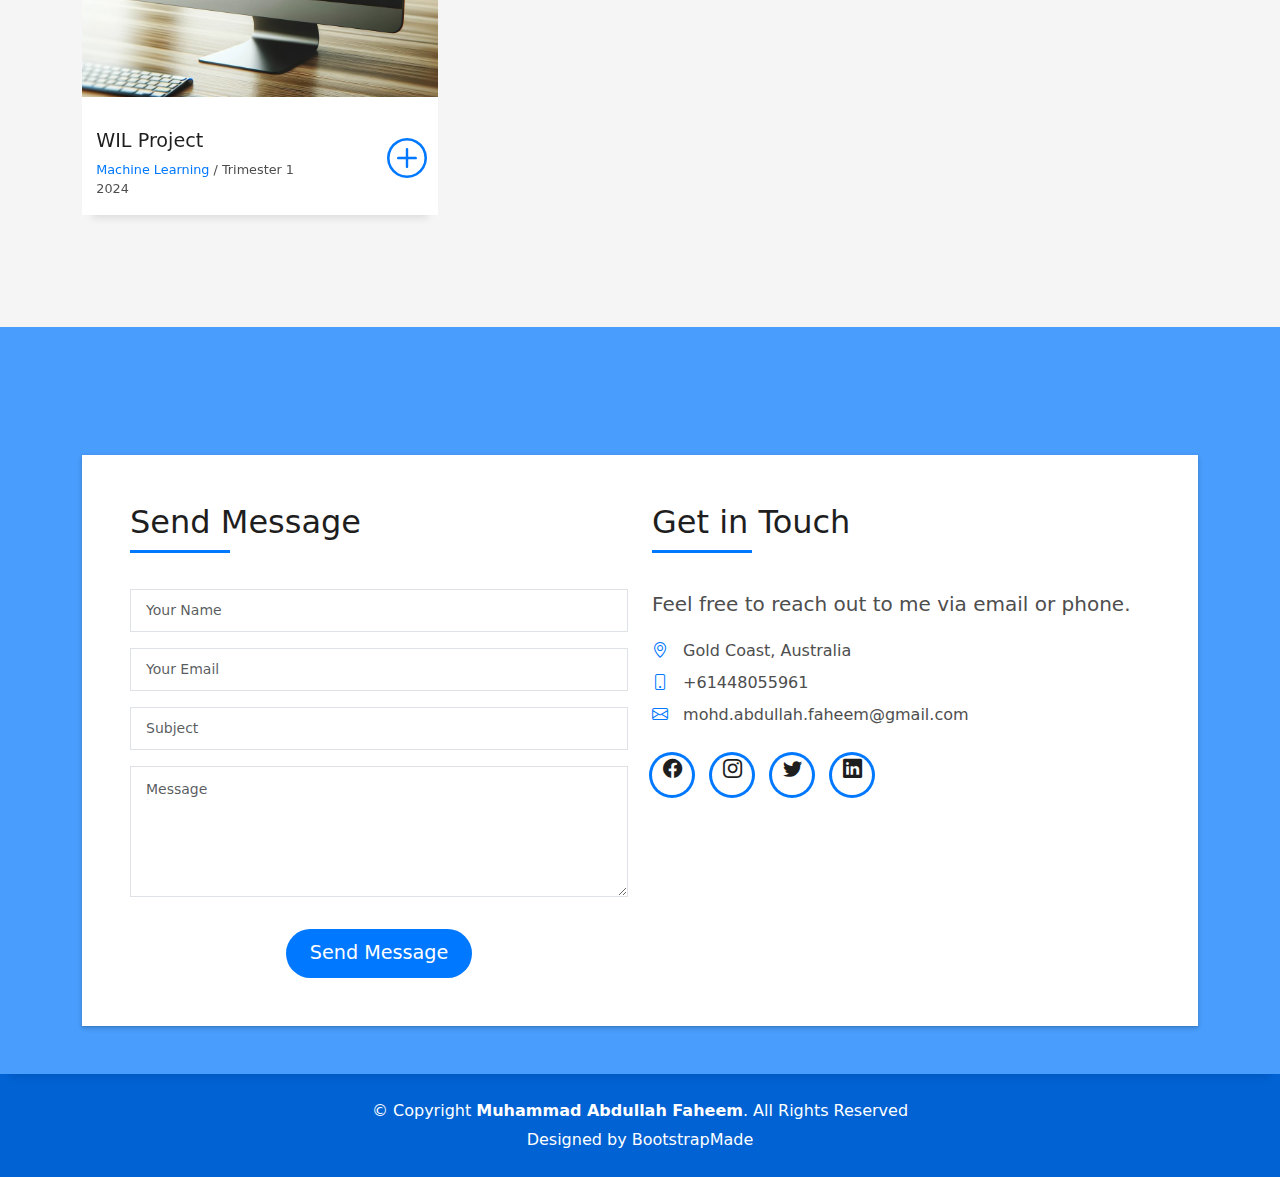
==== commit 6572872b: "Updated portfolio details with GAP logo" ====
--- a/index.html
+++ b/index.html
@@ -10,8 +10,8 @@
   <meta content="" name="keywords">
 
   <!-- Favicons -->
-  <link href="assets/img/favicon.png" rel="icon">
-  <link href="assets/img/apple-touch-icon.png" rel="apple-touch-icon">
+  <link href="assets/img/maf_logo.png" rel="icon">
+  <link href="assets/img/maf_logo.png" rel="logo">
 
   <!-- Vendor CSS Files -->
   <link href="assets/vendor/bootstrap/css/bootstrap.min.css" rel="stylesheet">
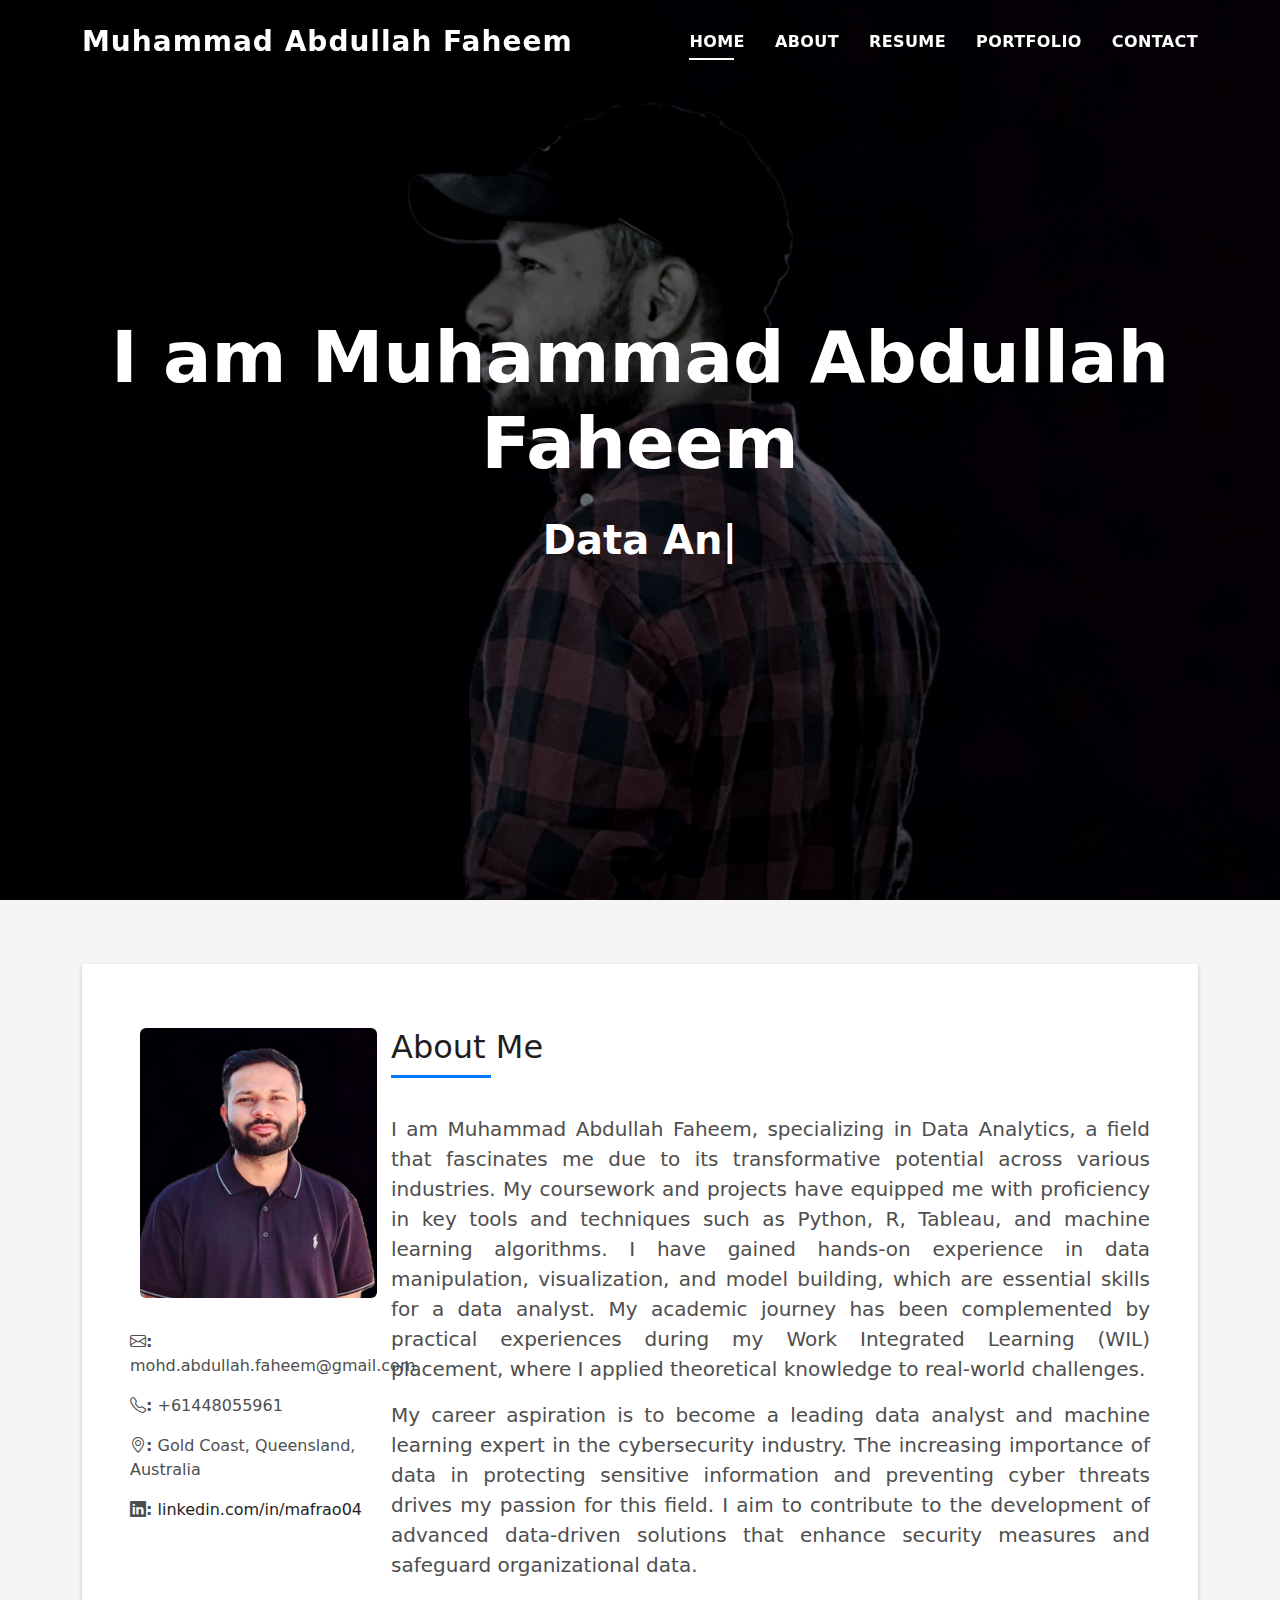
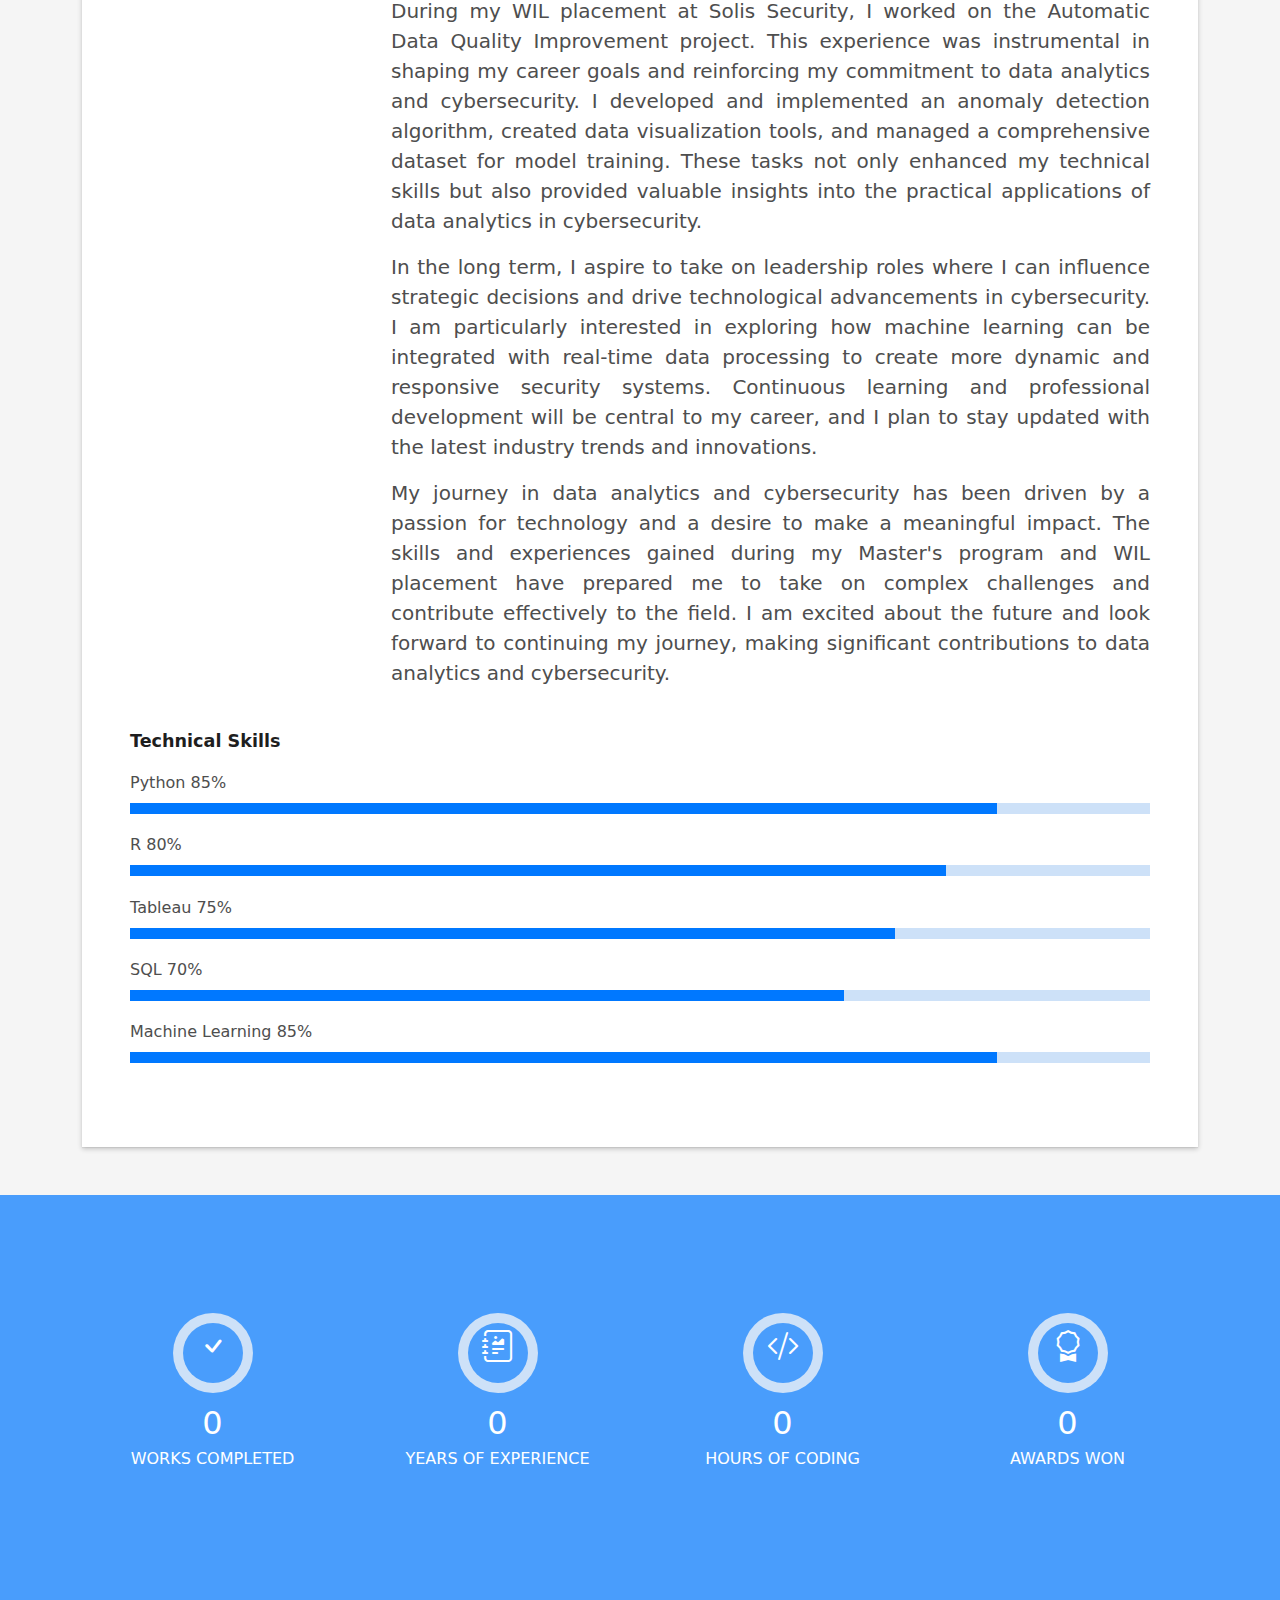
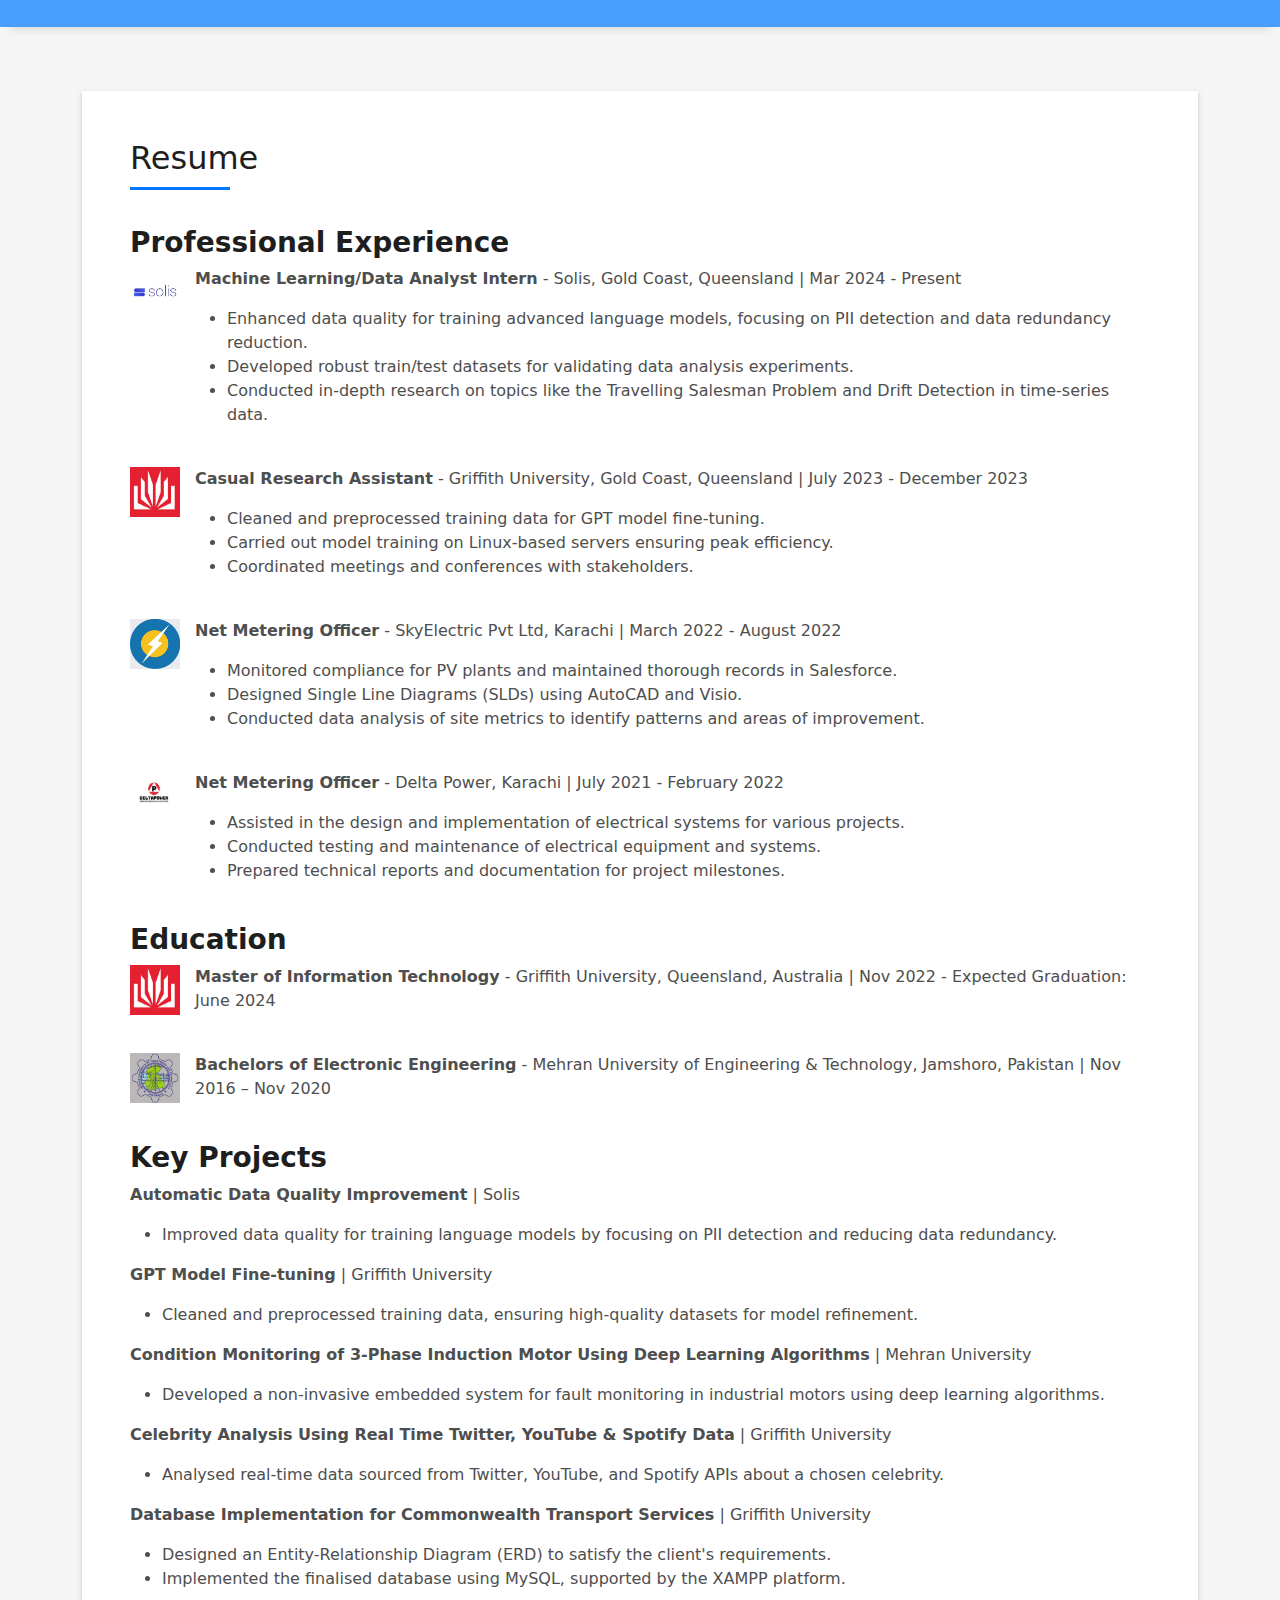
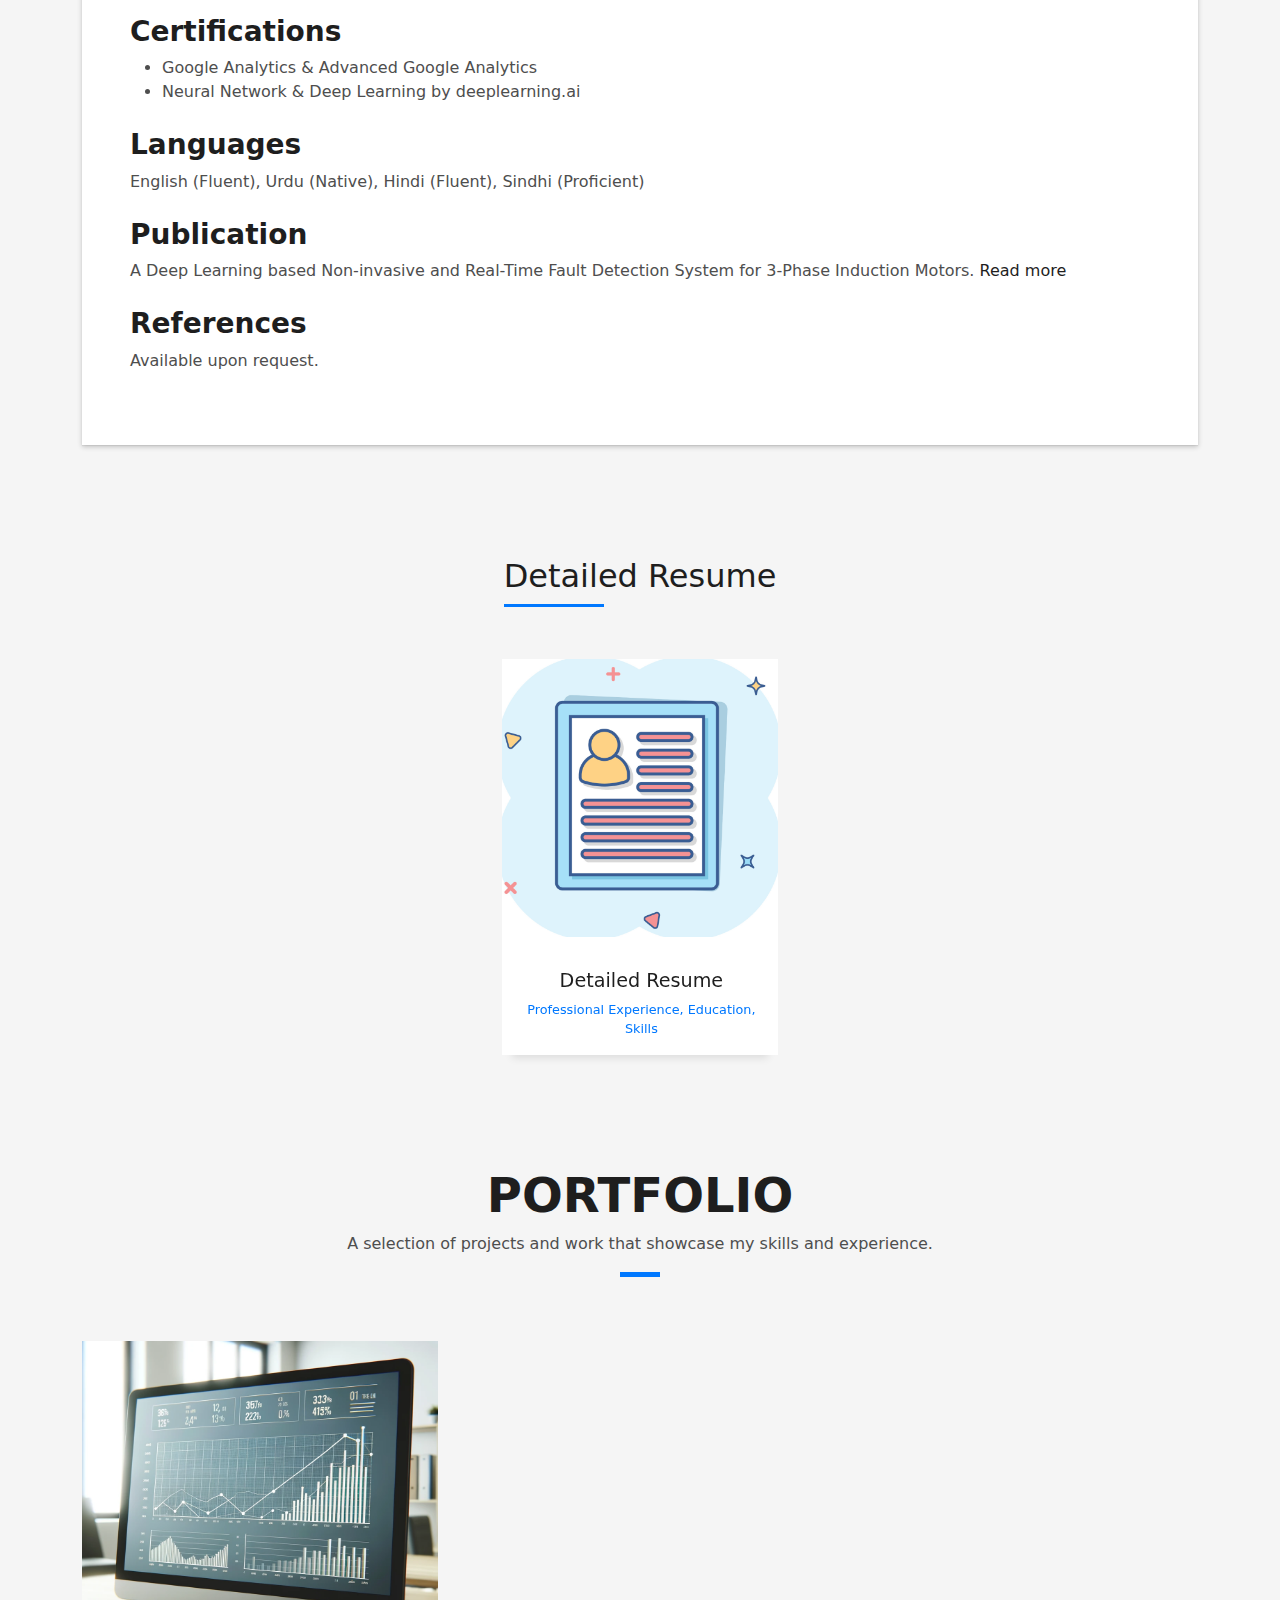
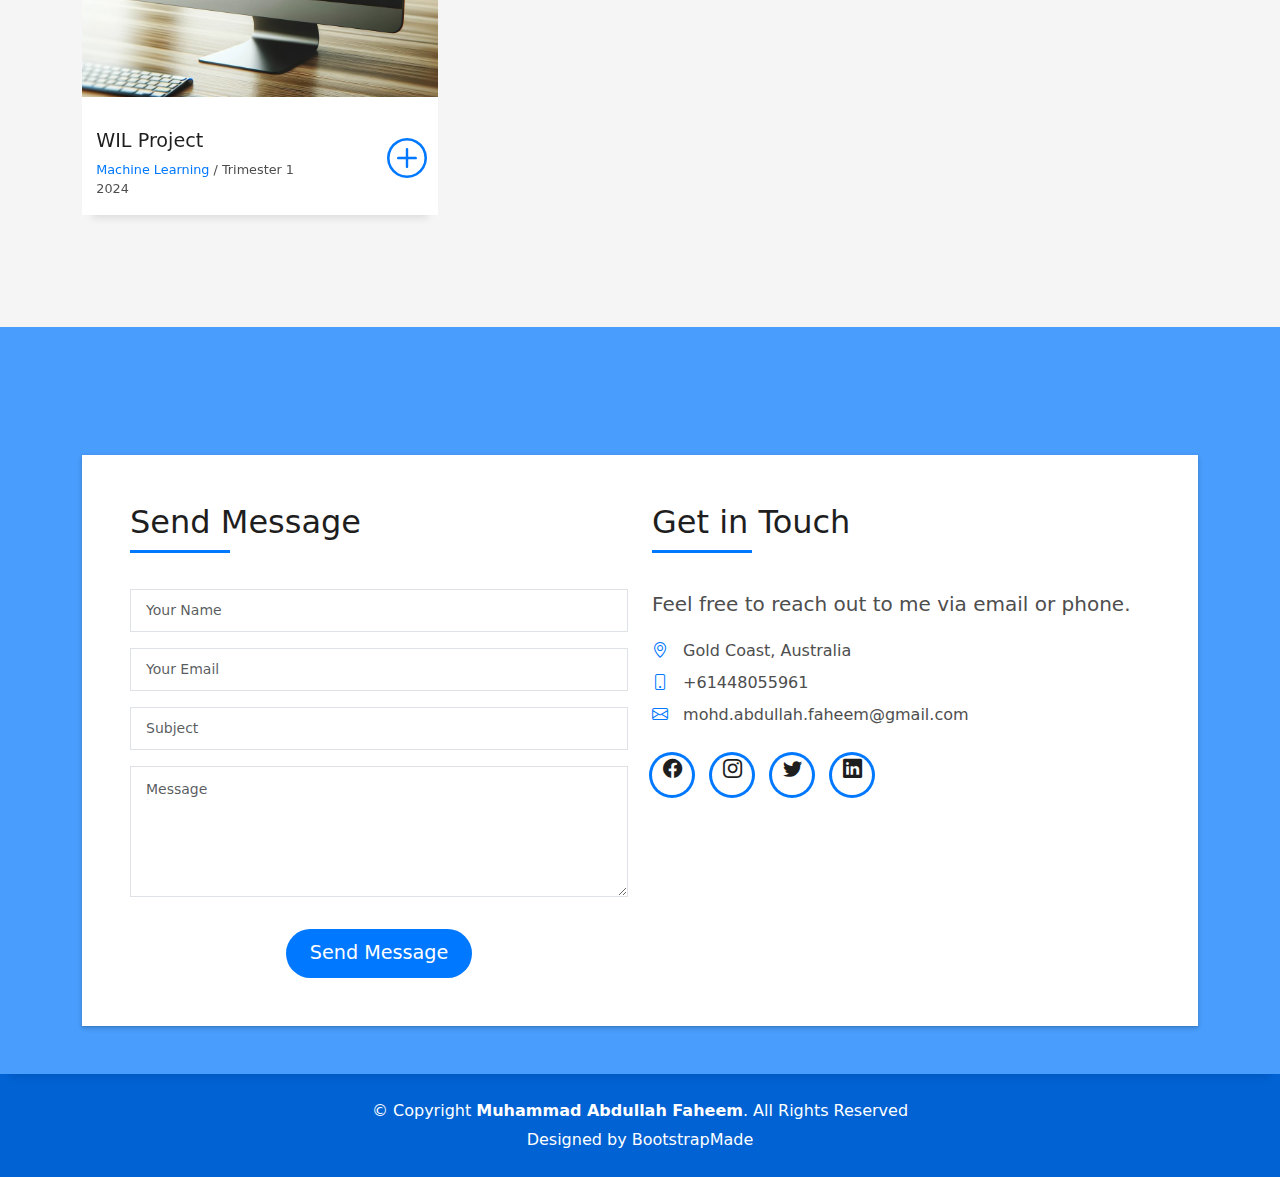
==== commit 6c6fea2e: "Updated portfolio details with about logo" ====
--- a/index.html
+++ b/index.html
@@ -69,11 +69,11 @@
                 <img src="assets/img/about_pic.jpg" class="img-fluid rounded b-shadow-a" alt="Your Name" style="width: 270px; height: 270px; object-fit: cover;">
               </div>
               <div class="about-info mt-3">
-                <p><strong>Email Address:</strong> mohd.abdullah.faheem@gmail.com</p>
-                <p><strong>Phone Number:</strong> +61448055961</p>
-                <p><strong>Location:</strong> Gold Coast, Queensland, Australia</p>
-                <p><strong>LinkedIn:</strong> <a href="https://www.linkedin.com/in/mafrao04/" target="_blank">linkedin.com/in/mafrao04</a></p>
-              </div>
+                <p><strong><i class="bi bi-envelope"></i>:</strong> mohd.abdullah.faheem@gmail.com</p>
+                <p><strong><i class="bi bi-telephone"></i>:</strong> +61448055961</p>
+                <p><strong><i class="bi bi-geo-alt"></i>:</strong> Gold Coast, Queensland, Australia</p>
+                <p><strong><i class="bi bi-linkedin"></i>:</strong> <a href="https://www.linkedin.com/in/mafrao04/" target="_blank">linkedin.com/in/mafrao04</a></p>
+              </div>              
             </div>
             <div class="col-md-9">
               <div class="about-me pt-4 pt-md-0">
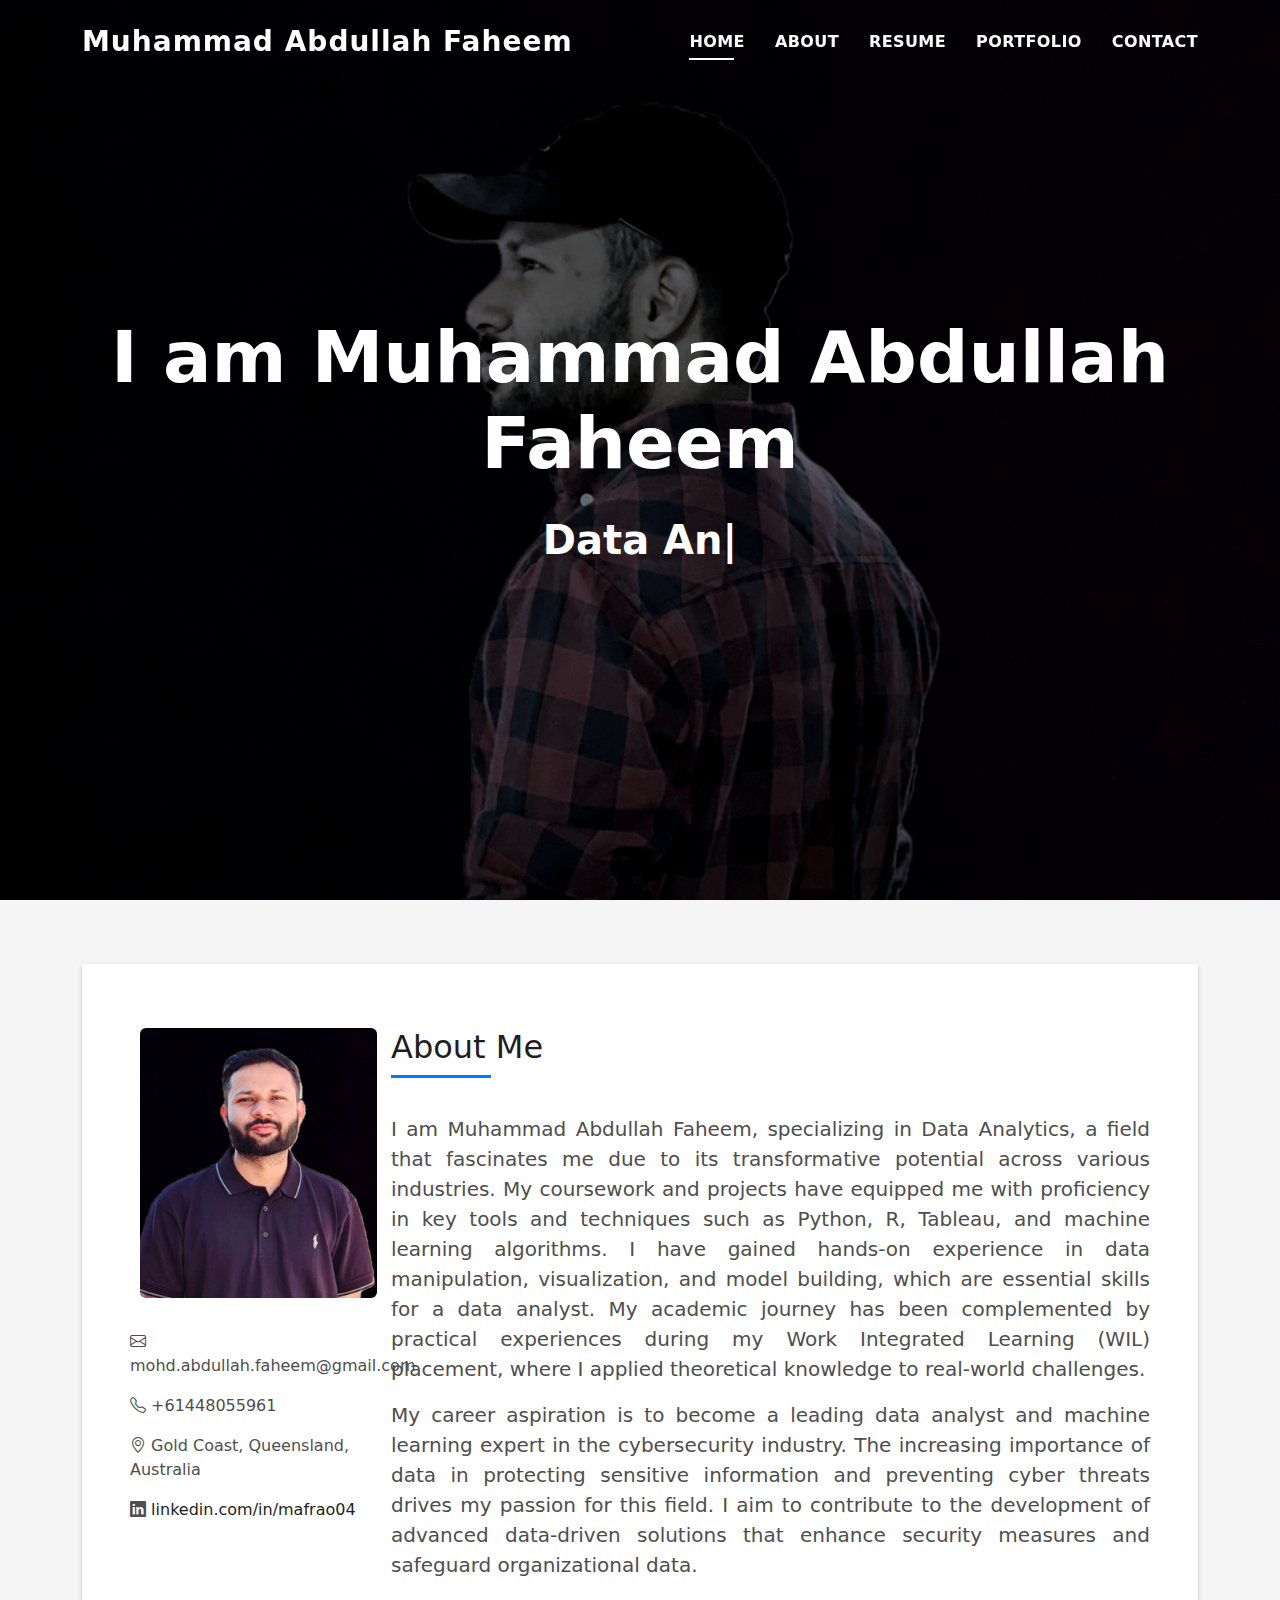
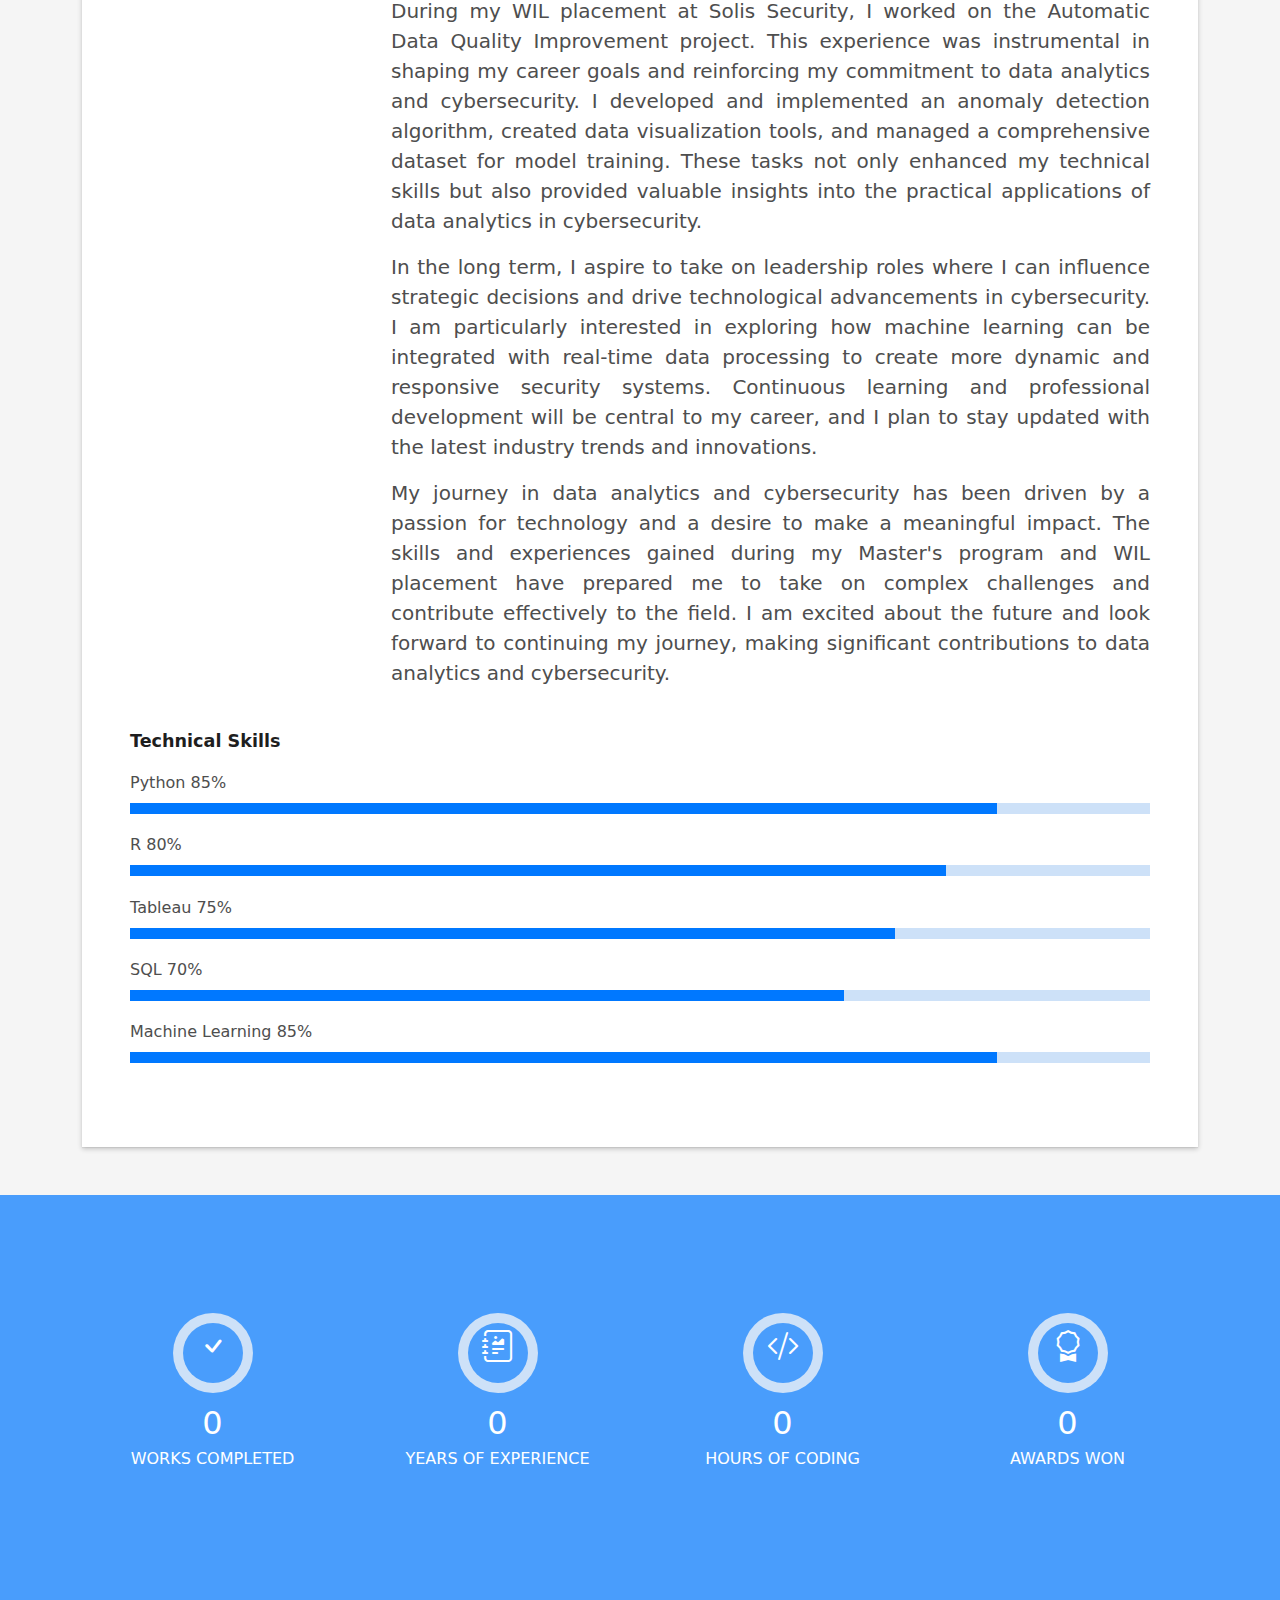
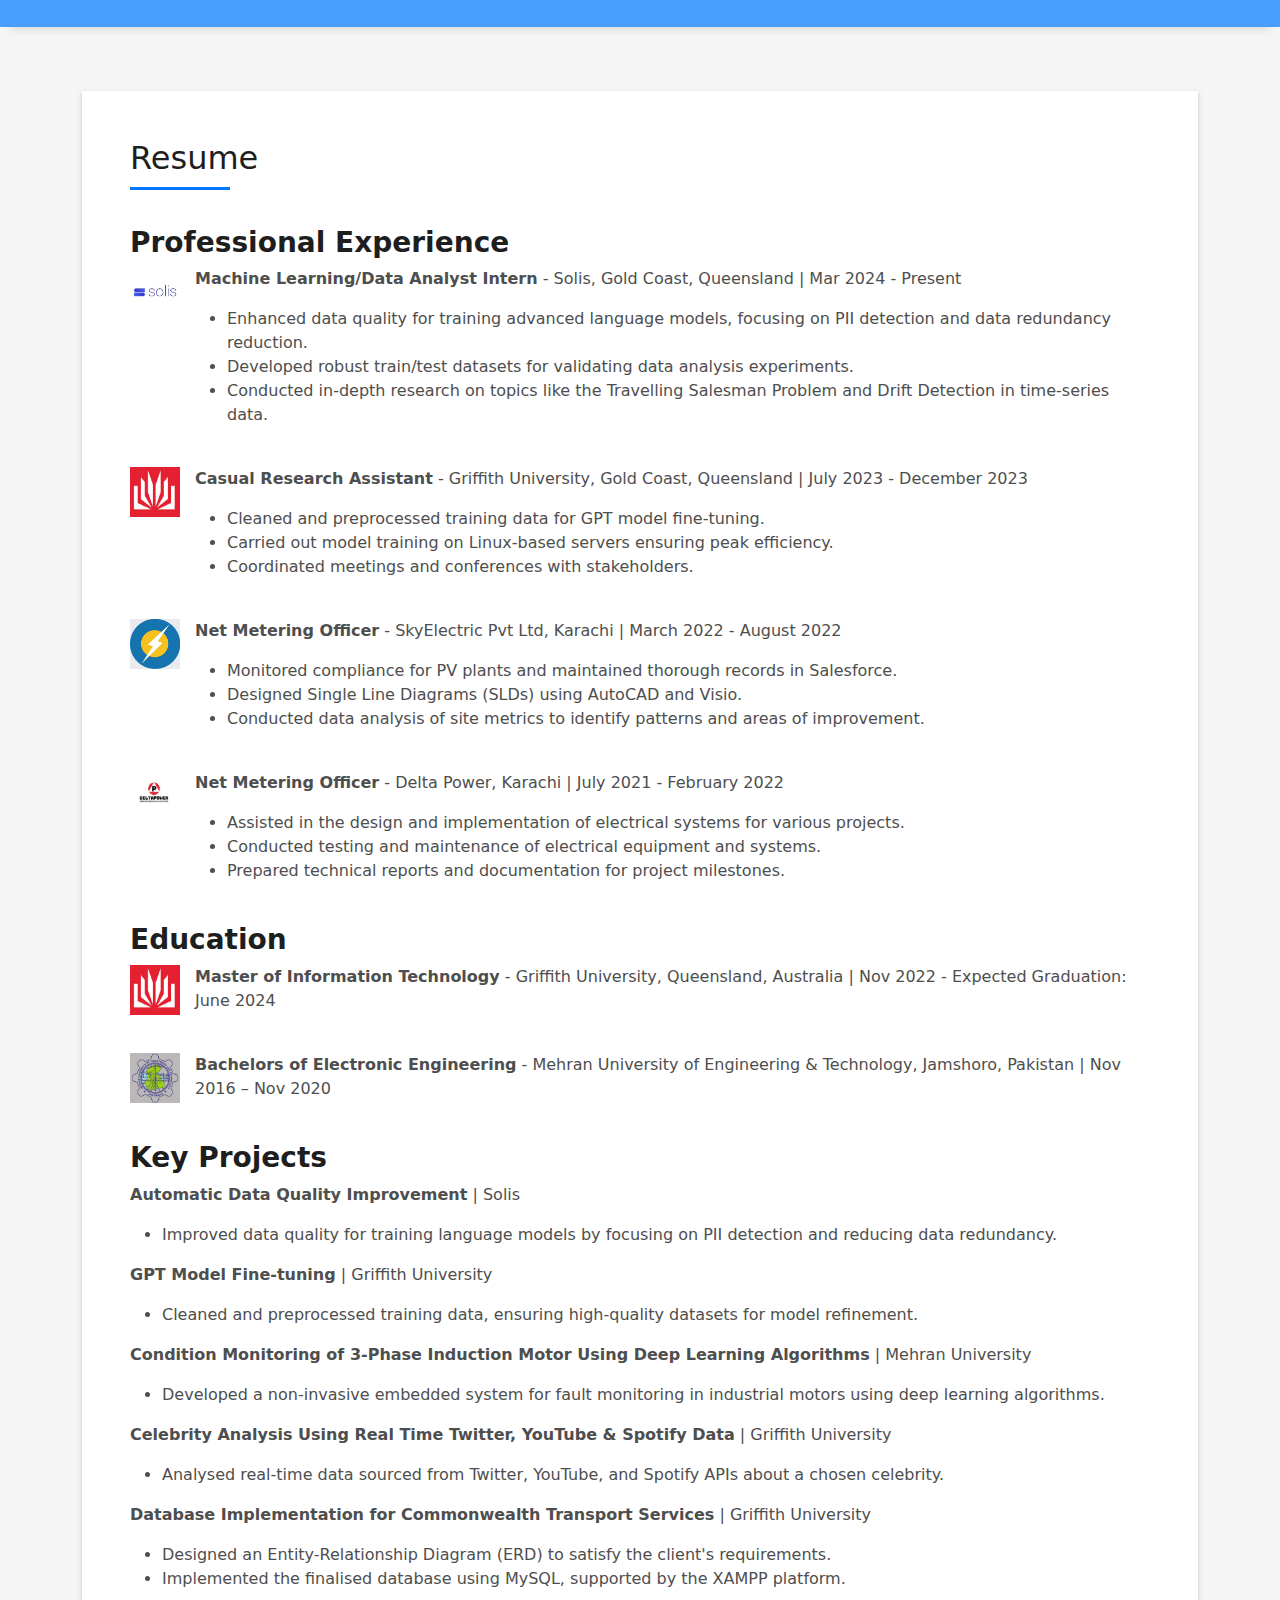
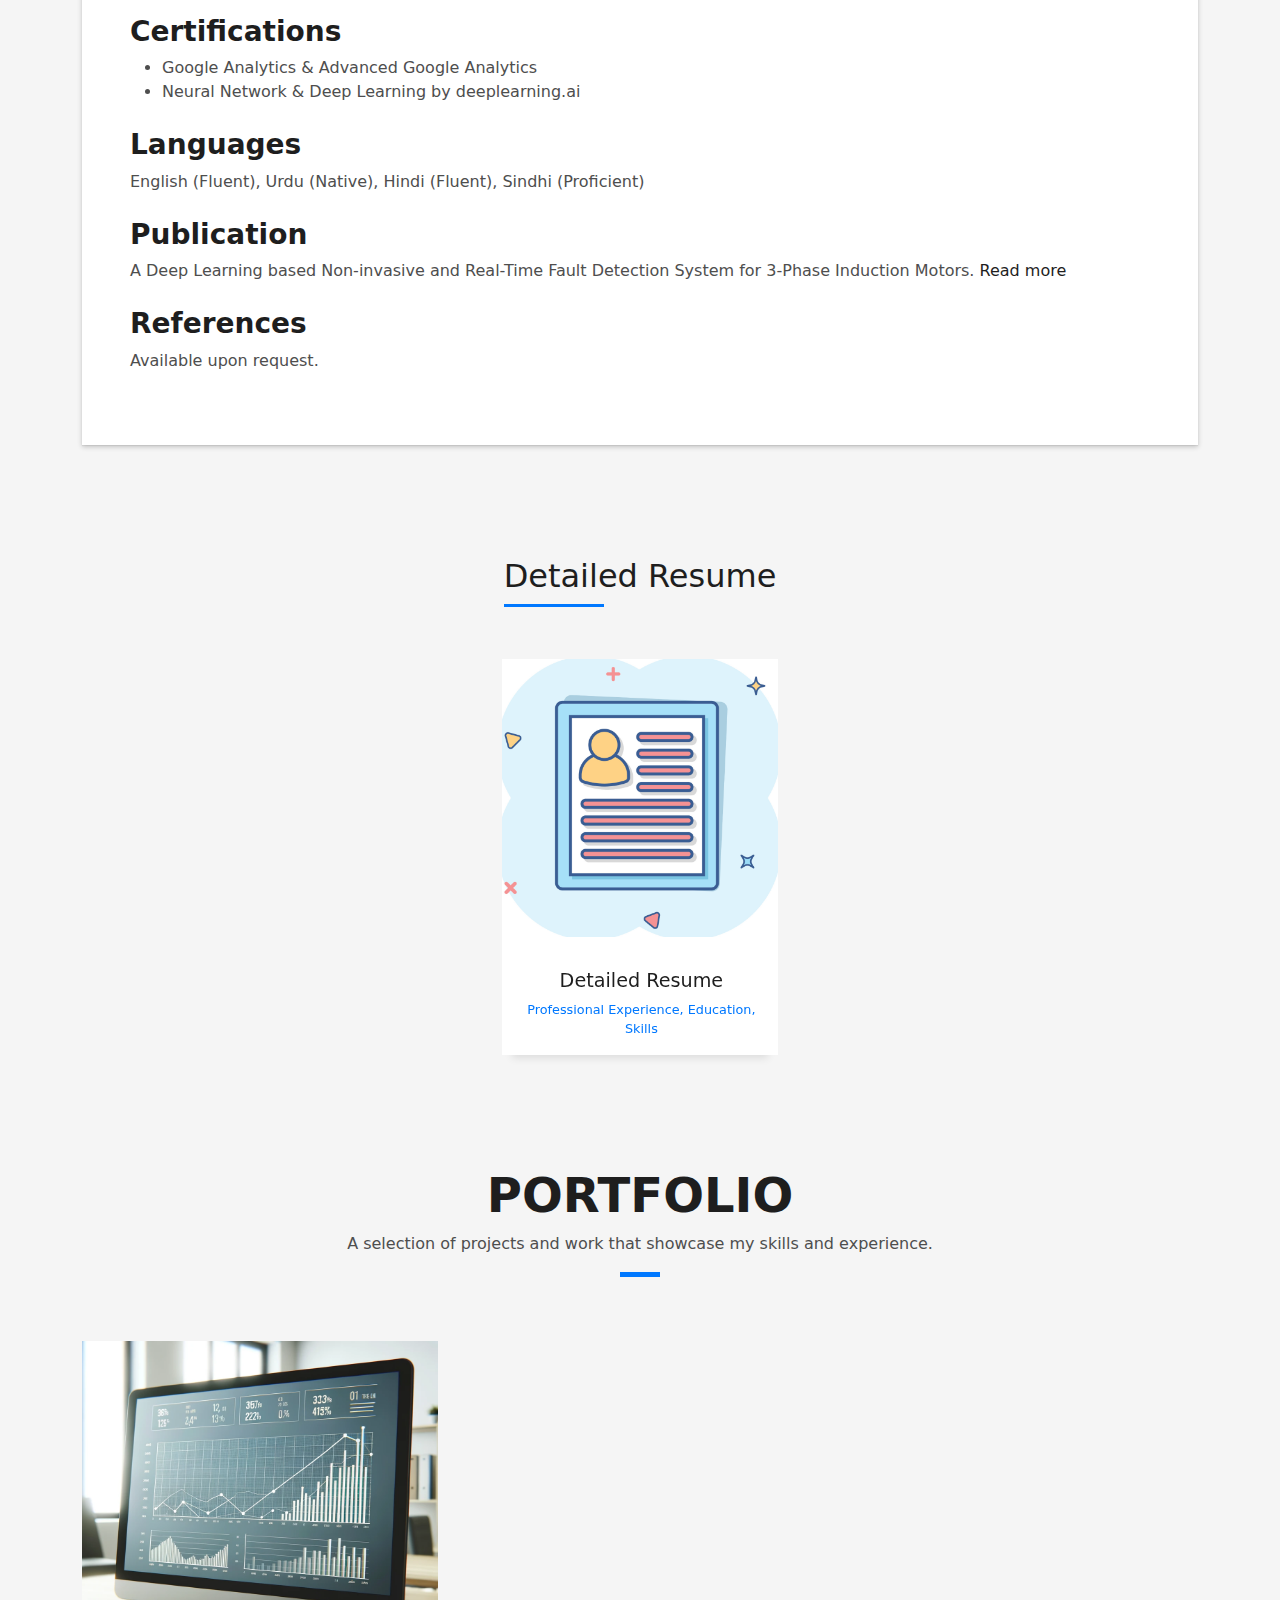
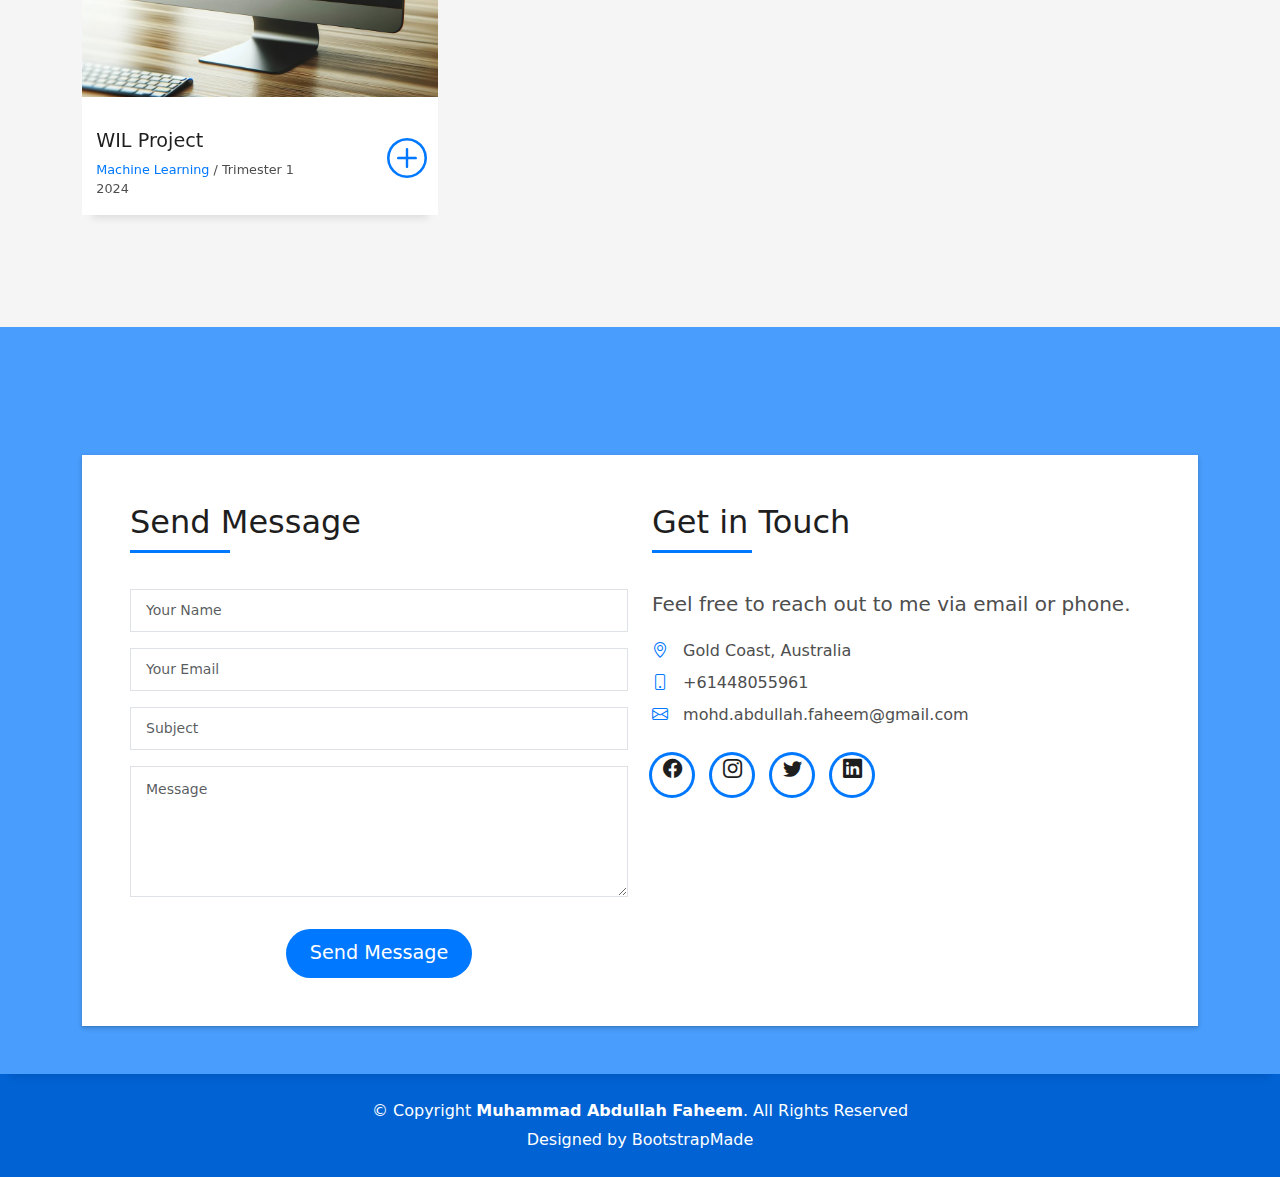
==== commit c5decf70: "Updated portfolio details with about logo" ====
--- a/index.html
+++ b/index.html
@@ -69,10 +69,10 @@
                 <img src="assets/img/about_pic.jpg" class="img-fluid rounded b-shadow-a" alt="Your Name" style="width: 270px; height: 270px; object-fit: cover;">
               </div>
               <div class="about-info mt-3">
-                <p><strong><i class="bi bi-envelope"></i>:</strong> mohd.abdullah.faheem@gmail.com</p>
-                <p><strong><i class="bi bi-telephone"></i>:</strong> +61448055961</p>
-                <p><strong><i class="bi bi-geo-alt"></i>:</strong> Gold Coast, Queensland, Australia</p>
-                <p><strong><i class="bi bi-linkedin"></i>:</strong> <a href="https://www.linkedin.com/in/mafrao04/" target="_blank">linkedin.com/in/mafrao04</a></p>
+                <p><strong><i class="bi bi-envelope"></i></strong> mohd.abdullah.faheem@gmail.com</p>
+                <p><strong><i class="bi bi-telephone"></i></strong> +61448055961</p>
+                <p><strong><i class="bi bi-geo-alt"></i></strong> Gold Coast, Queensland, Australia</p>
+                <p><strong><i class="bi bi-linkedin"></i></strong> <a href="https://www.linkedin.com/in/mafrao04/" target="_blank">linkedin.com/in/mafrao04</a></p>
               </div>              
             </div>
             <div class="col-md-9">
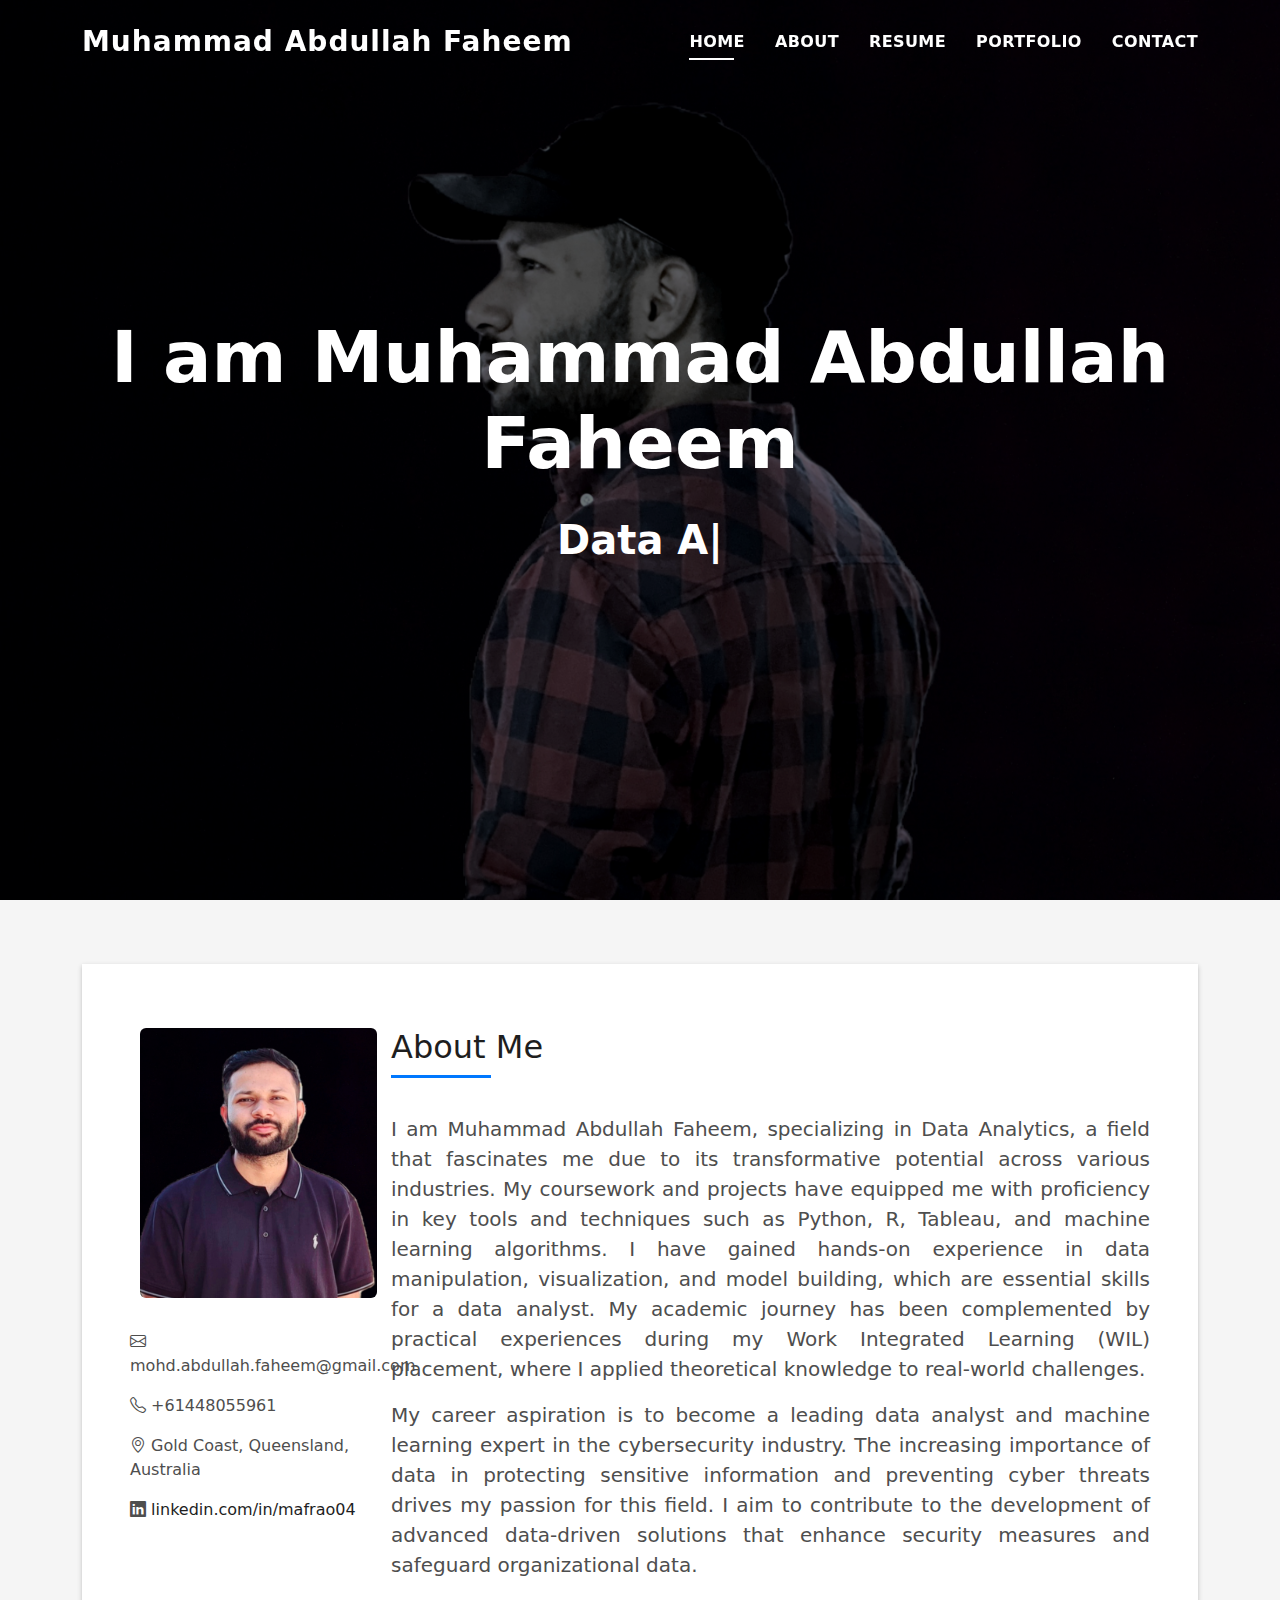
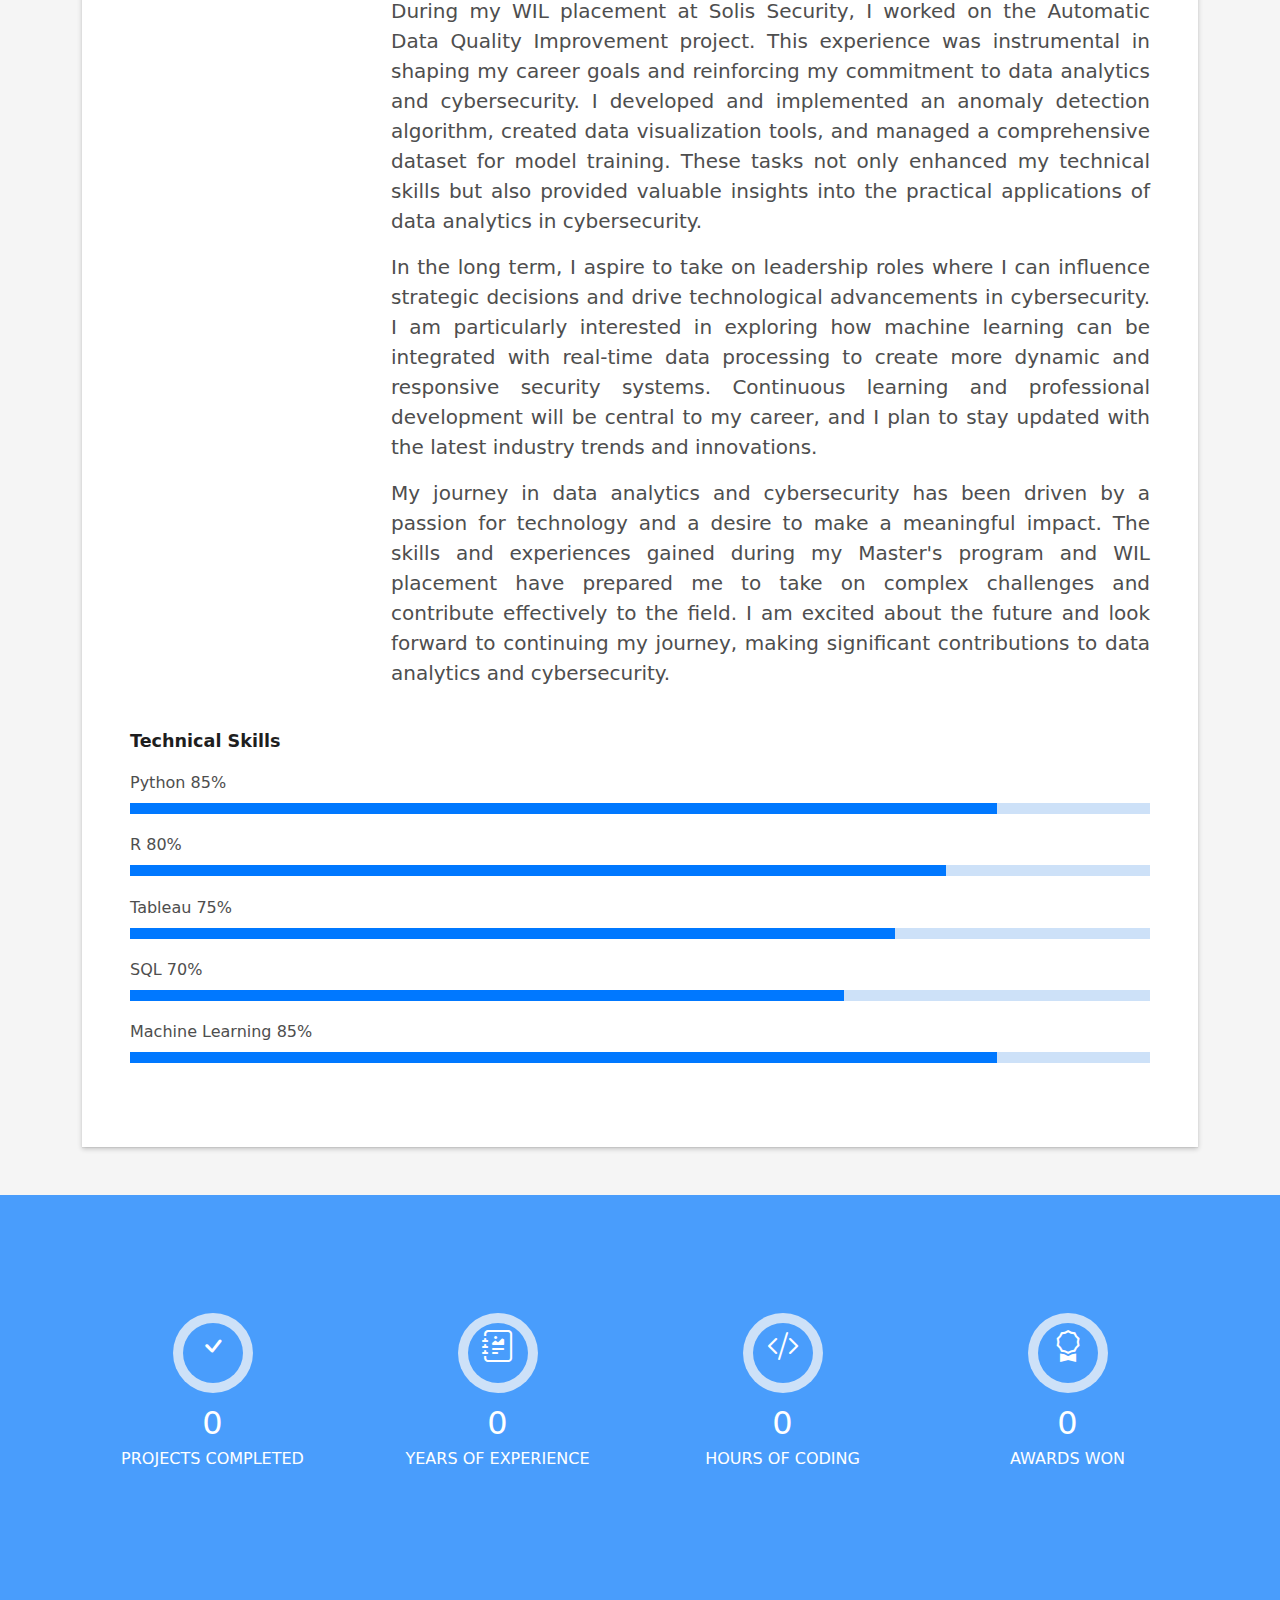
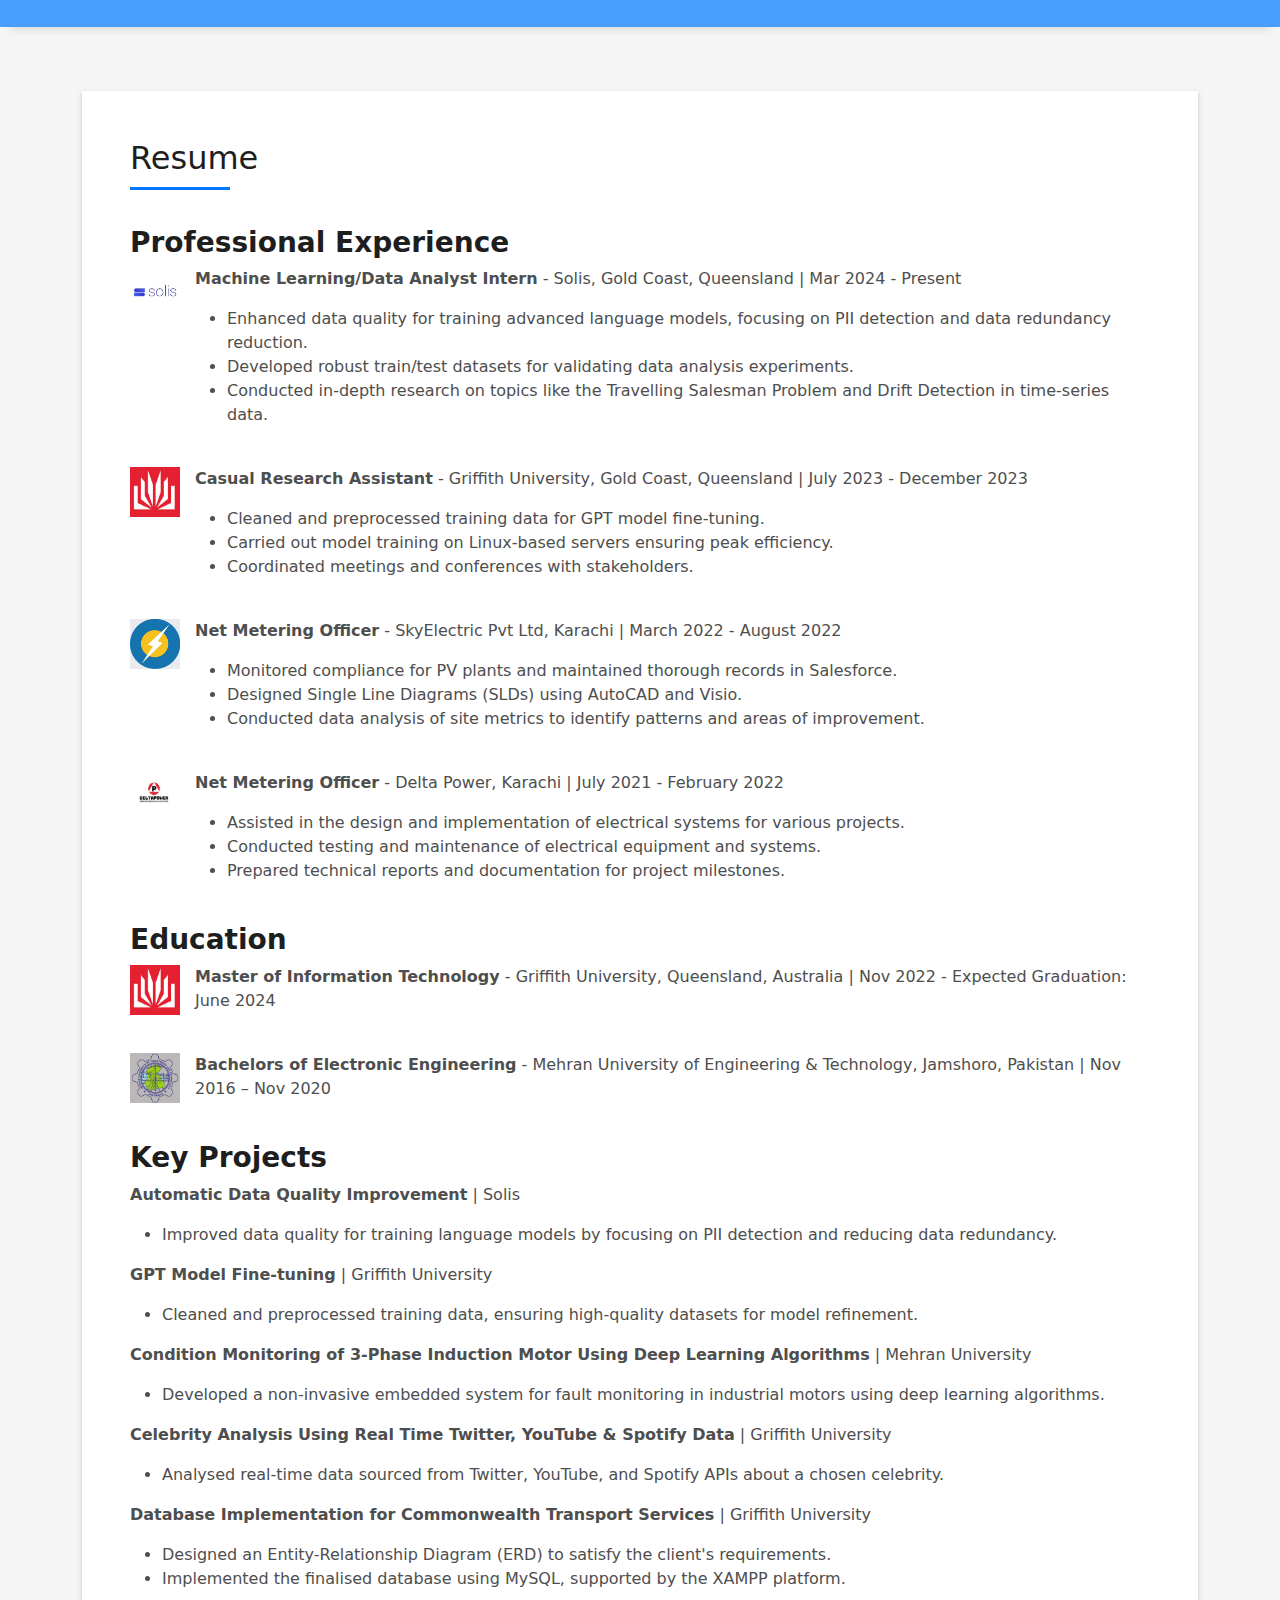
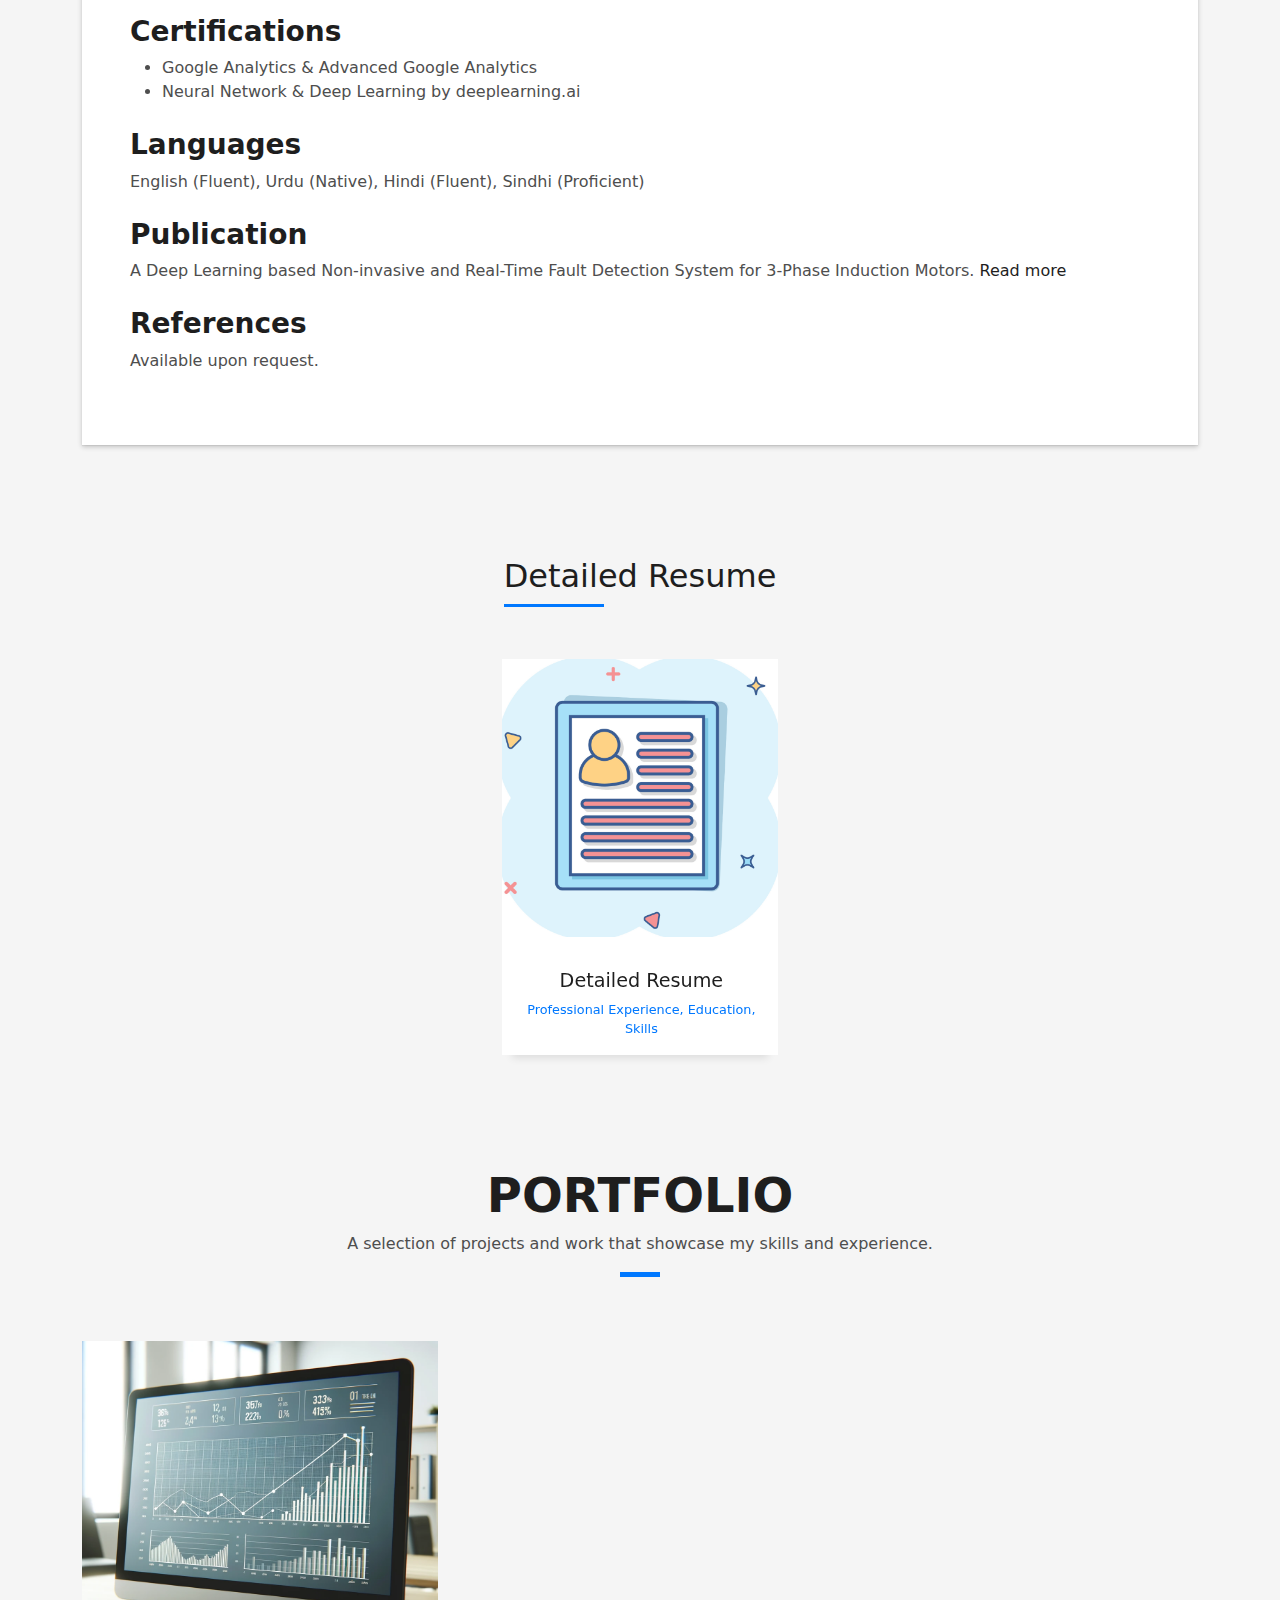
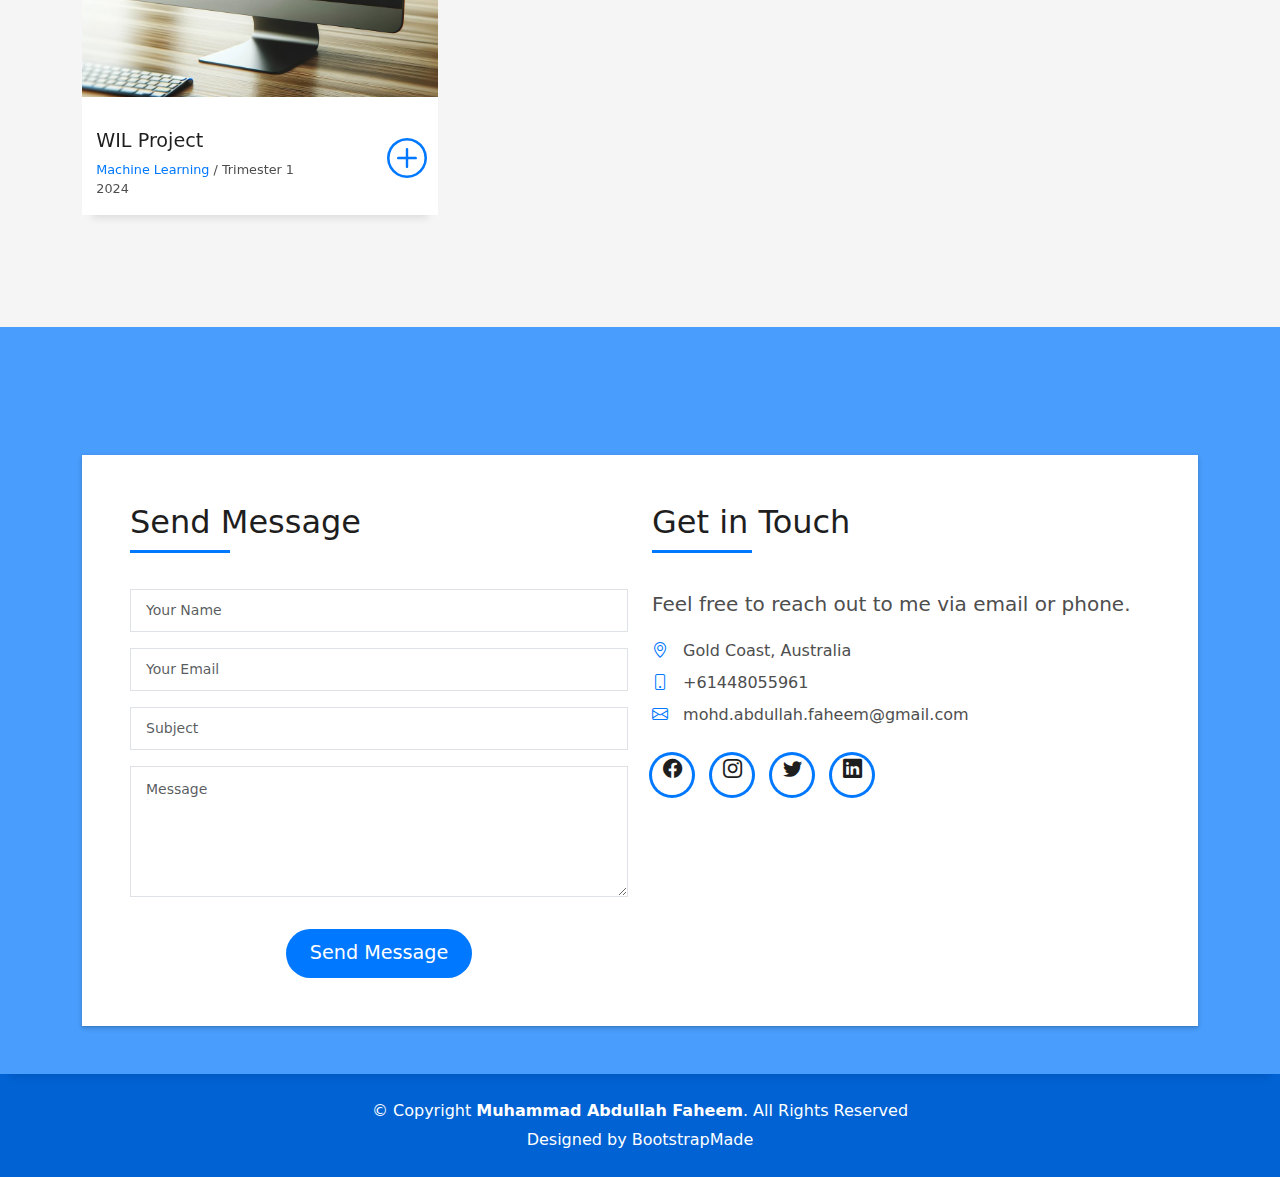
==== commit 214f61ed: "Updated portfolio details with suggested changes" ====
--- a/index.html
+++ b/index.html
@@ -144,8 +144,8 @@
             <span class="ico-circle"><i class="bi bi-check"></i></span>
           </div>
           <div class="counter-num">
-            <p data-purecounter-start="0" data-purecounter-end="06" data-purecounter-duration="1" class="counter purecounter"></p>
-            <span class="counter-text">WORKS COMPLETED</span>
+            <p data-purecounter-start="0" data-purecounter-end="13" data-purecounter-duration="1" class="counter purecounter"></p>
+            <span class="counter-text">PROJECTS COMPLETED</span>
           </div>
         </div>
       </div>
@@ -155,7 +155,7 @@
             <span class="ico-circle"><i class="bi bi-journal-richtext"></i></span>
           </div>
           <div class="counter-num">
-            <p data-purecounter-start="0" data-purecounter-end="05" data-purecounter-duration="1" class="counter purecounter"></p>
+            <p data-purecounter-start="0" data-purecounter-end="03" data-purecounter-duration="1" class="counter purecounter"></p>
             <span class="counter-text">YEARS OF EXPERIENCE</span>
           </div>
         </div>
